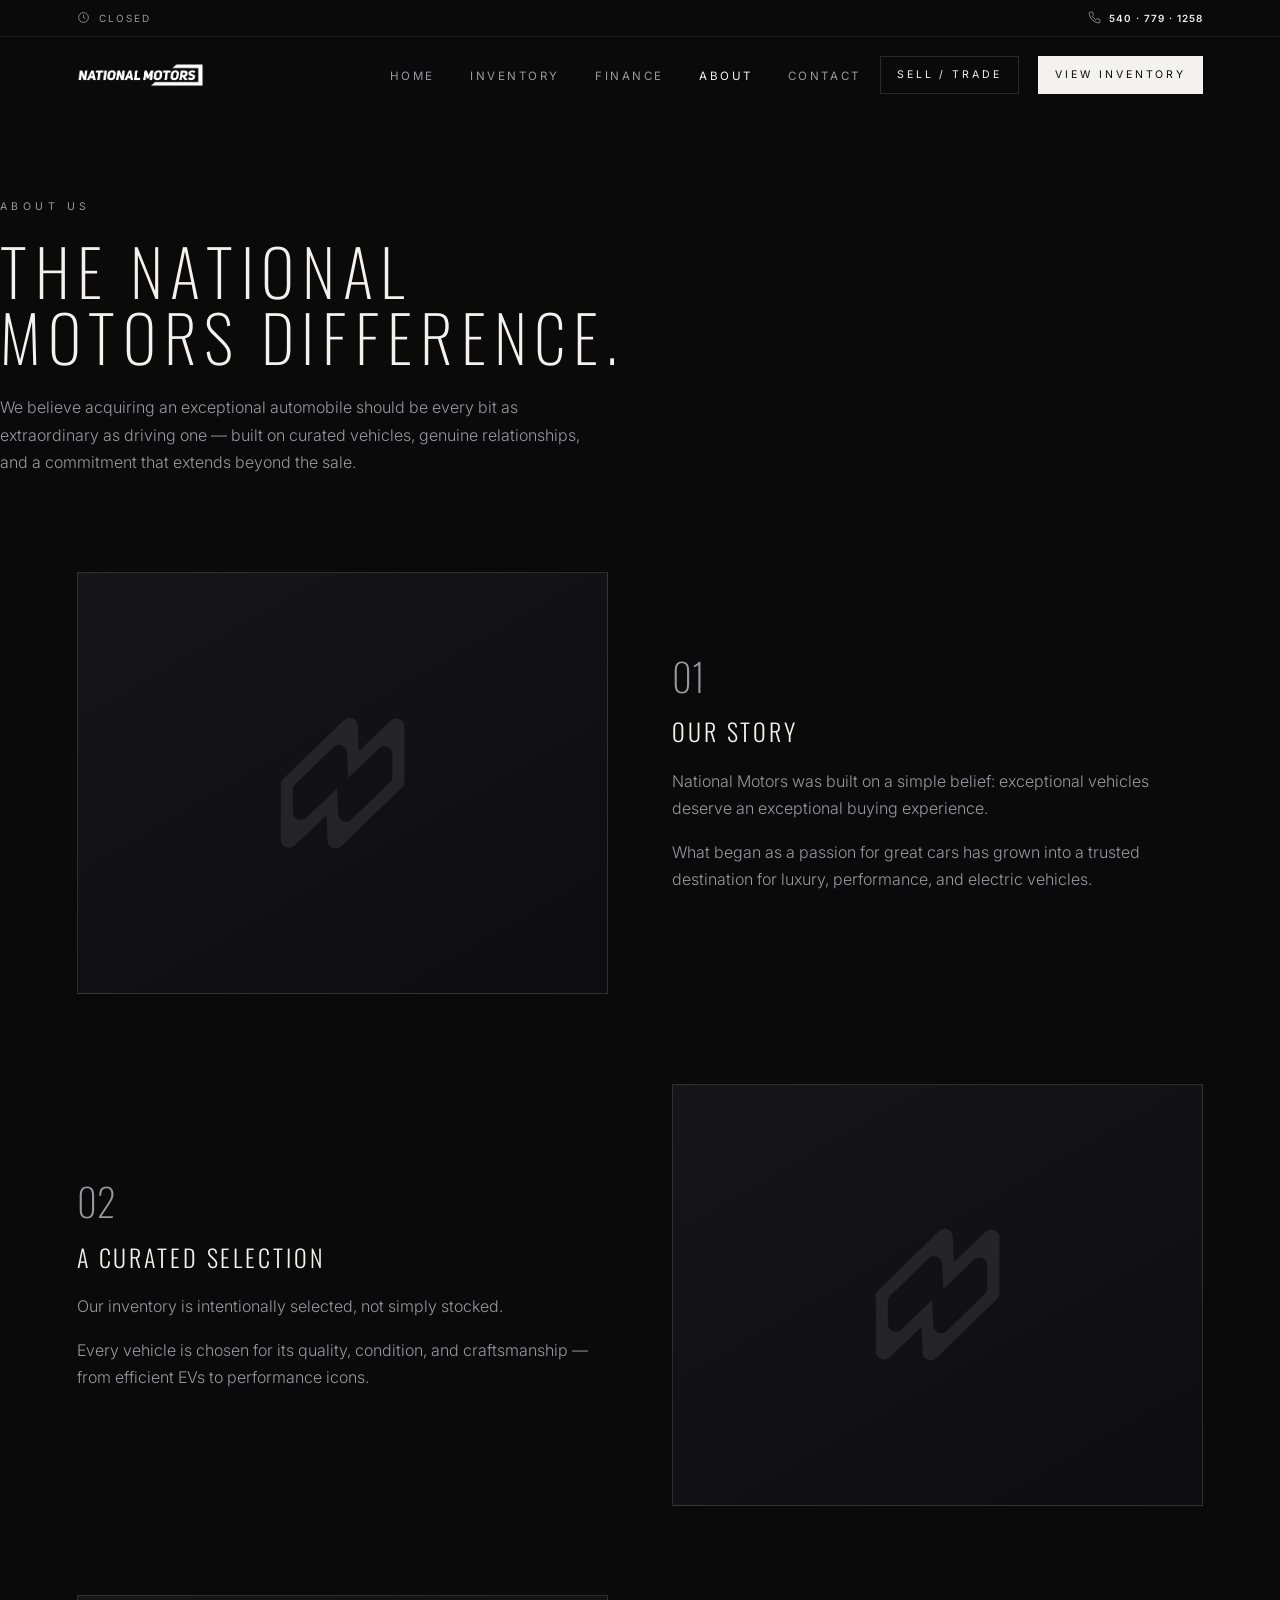
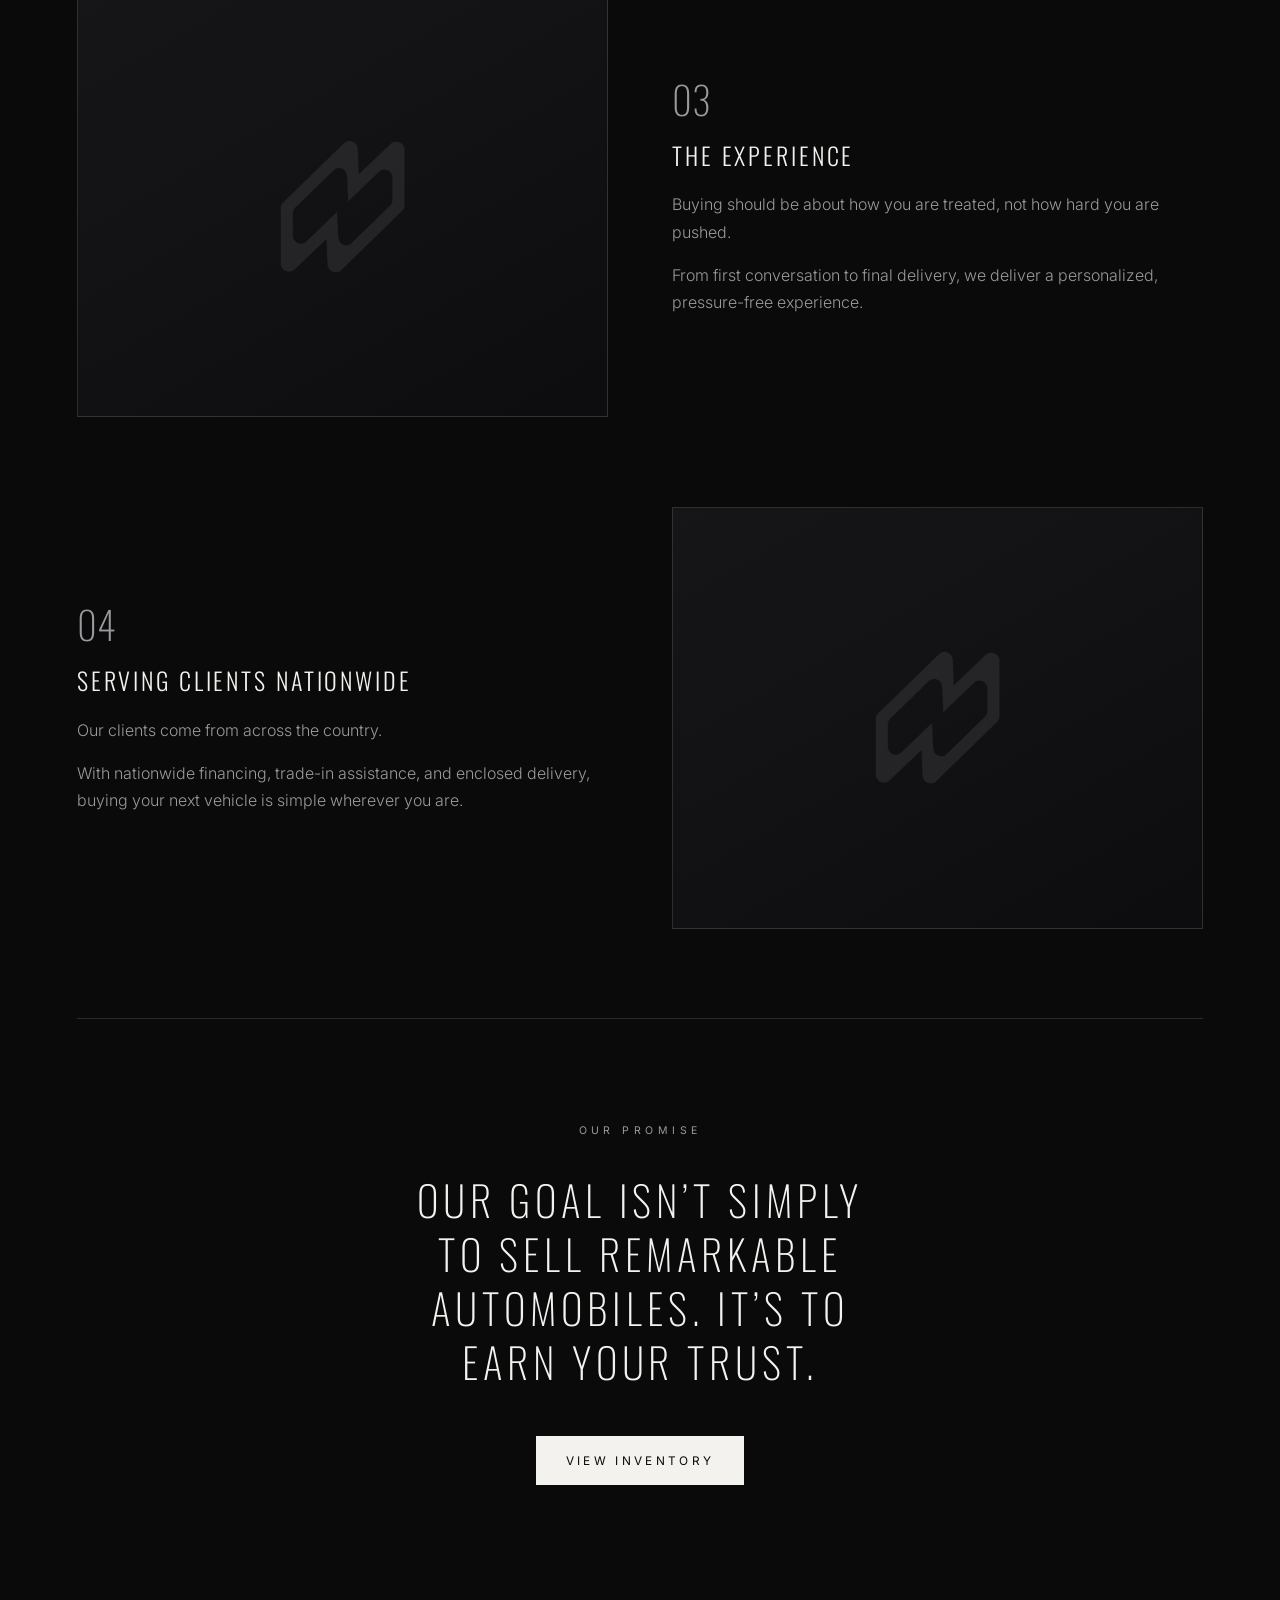
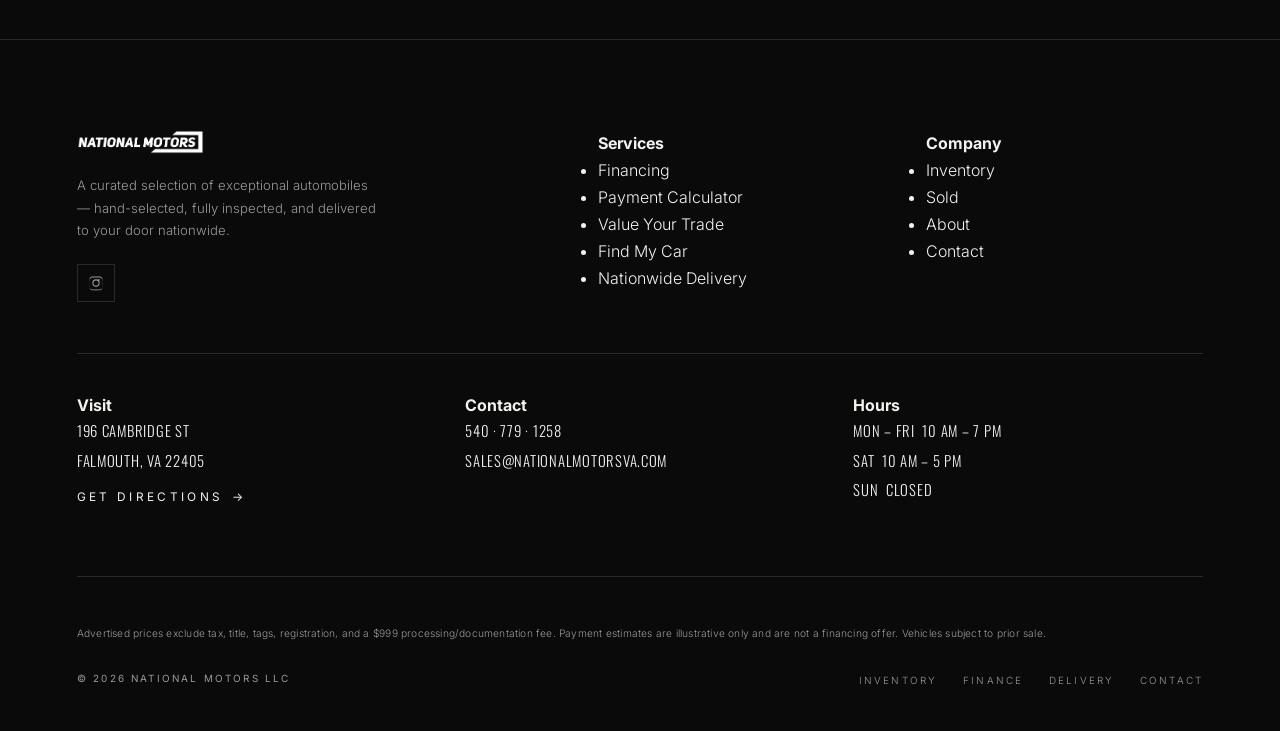
==== about.html @ 539455c7 "Initial commit Co-Authored-By: Claude Opus 5 (1M context) <noreply@anthropic.com>" ====
<!DOCTYPE html><html lang="en"><head><meta charset="UTF-8"><meta name="viewport" content="width=device-width, initial-scale=1"><title>About | National Motors</title><meta name="description" content="The National Motors difference — curated vehicles, genuine service, nationwide."><link rel="icon" href="assets/img/monogram.png"><link rel="preconnect" href="https://fonts.googleapis.com"><link rel="preconnect" href="https://fonts.gstatic.com" crossorigin><link href="https://fonts.googleapis.com/css2?family=Inter:wght@300;400;500&family=Oswald:wght@200;300;400;500&display=swap" rel="stylesheet"><link rel="stylesheet" href="assets/css/site.css"></head><body><header id="hd"><div class="util"><div class="wrap utilrow"><span class="ustatus"><svg class="x" viewBox="0 0 24 24" fill="none" stroke="currentColor" stroke-width="1.4"><circle cx="12" cy="12" r="9"/><path d="M12 7v5l3 2"/></svg><span id="today">Open</span></span><a class="uphone" href="tel:+15407791258"><svg class="x" viewBox="0 0 24 24" fill="none" stroke="currentColor" stroke-width="1.4"><path d="M22 16.9v3a2 2 0 01-2.2 2 19.8 19.8 0 01-8.6-3 19.5 19.5 0 01-6-6 19.8 19.8 0 01-3-8.6A2 2 0 014.1 2h3a2 2 0 012 1.7c.1.9.3 1.8.6 2.6a2 2 0 01-.5 2.1L8.1 9.9a16 16 0 006 6l1.5-1.1a2 2 0 012.1-.5c.8.3 1.7.5 2.6.6a2 2 0 011.7 2z"/></svg><b>540 · 779 · 1258</b></a></div></div><div class="wrap nav"><a href="index.html"><img class="logo" src="assets/img/wordmark.png" alt="National Motors"></a><div class="right"><ul><li><a class="n" href="index.html">Home</a></li><li><a class="n" href="inventory.html">Inventory</a></li><li><a class="n" href="financing.html">Finance</a></li><li><a class="n active" href="about.html">About</a></li><li><a class="n" href="contact.html">Contact</a></li></ul><a class="btn small" href="sell.html">Sell / Trade</a><a class="btn small fill" href="inventory.html">View Inventory</a><button class="navtoggle" id="mt">Menu</button></div></div></header><div class="mobile" id="mm"><button class="close" id="mc">✕</button><a href="index.html">Home</a><a href="inventory.html">Inventory</a><a href="financing.html">Finance</a><a href="about.html">About</a><a href="contact.html">Contact</a><a href="sell.html">Sell / Trade</a></div><div class="wrap page-head"><span class="eyebrow">About Us</span><h1>The National<br>Motors difference.</h1><p>We believe acquiring an exceptional automobile should be every bit as extraordinary as driving one — built on curated vehicles, genuine relationships, and a commitment that extends beyond the sale.</p></div><section style="padding-top:2rem"><div class="wrap"><div class="story rev"><div class="story-img"><img src="assets/img/monogram.png" alt=""></div><div><div class="n">01</div><h3>Our Story</h3><p>National Motors was built on a simple belief: exceptional vehicles deserve an exceptional buying experience.</p><p>What began as a passion for great cars has grown into a trusted destination for luxury, performance, and electric vehicles.</p></div></div><div class="story rev"><div class="story-img"><img src="assets/img/monogram.png" alt=""></div><div><div class="n">02</div><h3>A Curated Selection</h3><p>Our inventory is intentionally selected, not simply stocked.</p><p>Every vehicle is chosen for its quality, condition, and craftsmanship — from efficient EVs to performance icons.</p></div></div><div class="story rev"><div class="story-img"><img src="assets/img/monogram.png" alt=""></div><div><div class="n">03</div><h3>The Experience</h3><p>Buying should be about how you are treated, not how hard you are pushed.</p><p>From first conversation to final delivery, we deliver a personalized, pressure-free experience.</p></div></div><div class="story rev"><div class="story-img"><img src="assets/img/monogram.png" alt=""></div><div><div class="n">04</div><h3>Serving Clients Nationwide</h3><p>Our clients come from across the country.</p><p>With nationwide financing, trade-in assistance, and enclosed delivery, buying your next vehicle is simple wherever you are.</p></div></div><div class="promise rev"><span class="eyebrow" style="display:block;margin-bottom:2rem">Our Promise</span><p>Our goal isn’t simply to sell remarkable automobiles. It’s to earn your trust.</p><div class="center-cta" style="margin-top:3rem"><a class="btn fill" href="inventory.html">View Inventory</a></div></div></div></section><footer><div class="wrap"><div class="foot-grid"><div class="foot-brand"><img src="assets/img/wordmark.png" alt="National Motors"><p>A curated selection of exceptional automobiles — hand-selected, fully inspected, and delivered to your door nationwide.</p><div class="socials"><a href="https://instagram.com/nationalmotorsva" aria-label="Instagram"><svg viewBox="0 0 24 24"><path d="M12 2.2c3.2 0 3.6 0 4.9.07 1.17.05 1.8.25 2.23.41.56.22.96.48 1.38.9.42.42.68.82.9 1.38.16.42.36 1.06.41 2.23.06 1.27.07 1.65.07 4.86s0 3.6-.07 4.86c-.05 1.17-.25 1.8-.41 2.23-.22.56-.48.96-.9 1.38-.42.42-.82.68-1.38.9-.42.16-1.06.36-2.23.41-1.27.06-1.65.07-4.9.07s-3.6 0-4.86-.07c-1.17-.05-1.8-.25-2.23-.41a3.7 3.7 0 01-1.38-.9 3.7 3.7 0 01-.9-1.38c-.16-.42-.36-1.06-.41-2.23C2.21 15.6 2.2 15.2 2.2 12s0-3.6.07-4.86c.05-1.17.25-1.8.41-2.23.22-.56.48-.96.9-1.38.42-.42.82-.68 1.38-.9.42-.16 1.06-.36 2.23-.41C8.4 2.21 8.8 2.2 12 2.2m0 1.6c-3.15 0-3.52.01-4.76.07-1.15.05-1.77.24-2.19.41-.55.2-.94.47-1.35.88-.41.41-.68.8-.88 1.35-.17.42-.36 1.04-.41 2.19-.06 1.24-.07 1.61-.07 4.76s.01 3.52.07 4.76c.05 1.15.24 1.77.41 2.19.2.55.47.94.88 1.35.41.41.8.68 1.35.88.42.17 1.04.36 2.19.41 1.24.06 1.61.07 4.76.07s3.52-.01 4.76-.07c1.15-.05 1.77-.24 2.19-.41.55-.2.94-.47 1.35-.88.41-.41.68-.8.88-1.35.17-.42.36-1.04.41-2.19.06-1.24.07-1.61.07-4.76s-.01-3.52-.07-4.76c-.05-1.15-.24-1.77-.41-2.19a3.6 3.6 0 00-.88-1.35 3.6 3.6 0 00-1.35-.88c-.42-.17-1.04-.36-2.19-.41-1.24-.06-1.61-.07-4.76-.07m0 2.7a5.5 5.5 0 110 11 5.5 5.5 0 010-11m0 1.6a3.9 3.9 0 100 7.8 3.9 3.9 0 000-7.8m5.7-.9a1.28 1.28 0 11-2.56 0 1.28 1.28 0 012.56 0"/></svg></a></div></div><div><h4>Services</h4><ul><li><a href="financing.html">Financing</a></li><li><a href="calculator.html">Payment Calculator</a></li><li><a href="sell.html">Value Your Trade</a></li><li><a href="source.html">Find My Car</a></li><li><a href="delivery.html">Nationwide Delivery</a></li></ul></div><div><h4>Company</h4><ul><li><a href="inventory.html">Inventory</a></li><li><a href="sold.html">Sold</a></li><li><a href="about.html">About</a></li><li><a href="contact.html">Contact</a></li></ul></div></div><div class="foot-contact"><div><h4>Visit</h4><span class="v">196 Cambridge St</span><span class="v">Falmouth, VA 22405</span><a class="link" style="margin-top:.6rem" href="https://maps.google.com/maps?q=196%20Cambridge%20St%20Falmouth%20VA%2022405">Get Directions <span class="ar">→</span></a></div><div><h4>Contact</h4><a class="v" href="tel:+15407791258">540 · 779 · 1258</a><a class="v" href="mailto:sales@nationalmotorsva.com">sales@nationalmotorsva.com</a></div><div><h4>Hours</h4><span class="v">Mon – Fri&nbsp;&nbsp;10 AM – 7 PM</span><span class="v">Sat&nbsp;&nbsp;10 AM – 5 PM</span><span class="v">Sun&nbsp;&nbsp;Closed</span></div></div><div class="foot-bottom"><p class="disc">Advertised prices exclude tax, title, tags, registration, and a $999 processing/documentation fee. Payment estimates are illustrative only and are not a financing offer. Vehicles subject to prior sale.</p><div class="row2"><span class="c">© <span id="yr"></span> National Motors LLC</span><ul><li><a href="inventory.html">Inventory</a></li><li><a href="financing.html">Finance</a></li><li><a href="delivery.html">Delivery</a></li><li><a href="contact.html">Contact</a></li></ul></div></div></div></footer><script src="assets/js/data.js"></script><script src="assets/js/base.js"></script></body></html>
---- assets/css/site.css ----
:root{--bg:#0A0A0B;--ink:#F4F2EE;--muted:#9A9A9E;--line:rgba(255,255,255,.13);--ev:#16A34A;--glass:rgba(255,255,255,.035)}
*{box-sizing:border-box;margin:0;padding:0}
html{scroll-behavior:smooth}
@media (prefers-reduced-motion:reduce){*{animation:none!important;transition:none!important}}
body{background:var(--bg);color:var(--ink);font-family:"Inter",system-ui,sans-serif;font-weight:300;line-height:1.7;-webkit-font-smoothing:antialiased;overflow-x:hidden}
.wrap{max-width:1300px;margin:0 auto;padding-inline:clamp(24px,6vw,96px)}
a{color:inherit;text-decoration:none}img{display:block;max-width:100%}
.glass{background:var(--glass);backdrop-filter:blur(12px);-webkit-backdrop-filter:blur(12px);border:1px solid var(--line)}
.eyebrow{font-family:"Inter";font-weight:400;font-size:.66rem;letter-spacing:.42em;text-transform:uppercase;color:var(--muted)}
.btn{display:inline-block;font-family:"Inter";font-weight:400;font-size:.74rem;letter-spacing:.28em;text-transform:uppercase;padding:1.15em 2.4em;border:1px solid var(--line);color:var(--ink);cursor:pointer;background:transparent;transition:background .4s,color .4s,border-color .4s;text-align:center}
.btn:hover{background:var(--ink);color:var(--bg);border-color:var(--ink)}
.btn.fill{background:var(--ink);color:var(--bg);border-color:var(--ink)}
.btn.fill:hover{background:transparent;color:var(--ink)}
.btn.small{padding:.85em 1.5em;font-size:.66rem}
.link{display:inline-flex;align-items:center;gap:.7em;font-family:"Inter";font-weight:400;font-size:.74rem;letter-spacing:.28em;text-transform:uppercase;color:var(--ink);padding-bottom:.4em;position:relative;background:none;border:0;cursor:pointer}
.link::after{content:"";position:absolute;left:0;bottom:0;height:1px;width:100%;background:var(--line);transform:scaleX(0);transform-origin:left;transition:transform .45s cubic-bezier(.2,.7,.2,1)}
.link:hover::after{transform:scaleX(1)}
.link .ar{transition:transform .4s}.link:hover .ar{transform:translateX(6px)}
.h2ico{width:26px;height:26px;stroke:var(--muted);fill:none;stroke-width:1.4;vertical-align:middle;margin-right:.7rem}
/* header + util */
header{position:fixed;top:0;left:0;right:0;z-index:50;transition:background .4s,border-color .4s;border-bottom:1px solid transparent}
header.solid{background:rgba(10,10,11,.82);backdrop-filter:blur(16px);border-color:var(--line)}
.util{border-bottom:1px solid rgba(255,255,255,.06)}
.utilrow{display:flex;align-items:center;justify-content:space-between;height:36px;font-family:"Inter";font-weight:400;font-size:.62rem;letter-spacing:.2em;text-transform:uppercase;color:var(--muted)}
.ustatus,.uphone{display:inline-flex;align-items:center;gap:.55rem;color:var(--muted)}
.ustatus svg,.uphone svg{width:13px;height:13px;stroke:currentColor;fill:none;stroke-width:1.6}
.uphone b{font-weight:600;letter-spacing:.1em;color:var(--ink)}
.nav{display:flex;align-items:center;justify-content:space-between;height:76px}
.nav .logo{height:24px}
.nav ul{display:flex;gap:2.2rem;list-style:none}
.nav a.n{font-family:"Inter";font-weight:400;font-size:.72rem;letter-spacing:.22em;text-transform:uppercase;color:var(--muted);transition:color .3s}
.nav a.n:hover,.nav a.n.active{color:var(--ink)}
.nav .right{display:flex;align-items:center;gap:1.2rem}
.navtoggle{display:none;background:none;border:0;color:var(--ink);cursor:pointer;font-family:"Inter";font-size:.7rem;letter-spacing:.2em;text-transform:uppercase}
.mobile{position:fixed;inset:0;background:var(--bg);z-index:60;display:none;flex-direction:column;justify-content:center;gap:1.7rem;padding:2rem}
.mobile.open{display:flex}
.mobile a{font-family:"Oswald";font-weight:300;text-transform:uppercase;letter-spacing:.14em;font-size:1.4rem;color:var(--ink)}
.mobile .close{position:absolute;top:2rem;right:2rem;background:none;border:0;color:var(--ink);font-size:1.6rem;cursor:pointer}
@media(max-width:1080px){.nav ul{display:none}.navtoggle{display:block}.nav .right .btn{display:none}}
.rev{opacity:0;transform:translateY(28px);transition:opacity 1s cubic-bezier(.2,.7,.2,1),transform 1s cubic-bezier(.2,.7,.2,1)}
.rev.in{opacity:1;transform:none}
section{padding-block:clamp(6rem,12vw,10rem);position:relative}
.sec-top{display:flex;align-items:flex-end;justify-content:space-between;gap:2rem;flex-wrap:wrap;margin-bottom:4rem}
.sec-top h2{font-family:"Oswald";font-weight:200;text-transform:uppercase;letter-spacing:.16em;font-size:clamp(1.8rem,4vw,3rem)}
.sec-top .eyebrow{display:block;margin-bottom:1.1rem}
.sec-intro{max-width:54ch;color:var(--muted);margin:-2.4rem 0 3.6rem}
/* hero */
.hero{position:relative;min-height:100vh;display:flex;align-items:center;overflow:hidden}
.hero-media{position:absolute;inset:0;z-index:0;background:radial-gradient(120% 90% at 70% 30%,#17171b 0%,#0b0b0d 55%,#080809 100%)}
.hero-media::after{content:"CINEMATIC VEHICLE PHOTOGRAPHY";position:absolute;inset:0;display:grid;place-items:center;font-family:"Inter";font-weight:400;font-size:.62rem;letter-spacing:.4em;color:rgba(255,255,255,.14)}
.hero-mark{position:absolute;right:-4%;bottom:-12%;height:78%;opacity:.045;z-index:0;filter:grayscale(1)}
.hero .wrap{position:relative;z-index:1;width:100%}
.hero .eyebrow{display:block;margin-bottom:2.4rem;opacity:0;animation:rise 1.1s .1s ease forwards}
.hero h1{font-family:"Oswald";font-weight:200;text-transform:uppercase;letter-spacing:.1em;font-size:clamp(2.6rem,7vw,6rem);line-height:1.02;opacity:0;animation:rise 1.1s .22s ease forwards}
.hero h1 b{font-weight:400}
.hero .sub{max-width:44ch;color:var(--muted);font-size:1.02rem;margin:2.2rem 0 3rem;opacity:0;animation:rise 1.1s .34s ease forwards}
.hero .cta{display:flex;gap:1.2rem;flex-wrap:wrap;align-items:center;opacity:0;animation:rise 1.1s .46s ease forwards}
@keyframes rise{from{opacity:0;transform:translateY(22px)}to{opacity:1;transform:none}}
.marquee{border-block:1px solid var(--line);overflow:hidden;padding:1.9rem 0;background:#080809}
.marquee-track{display:flex;align-items:center;gap:clamp(2.6rem,5vw,5rem);width:max-content;animation:scroll 55s linear infinite}
.marquee:hover .marquee-track{animation-play-state:paused}
.marquee svg{height:26px;width:auto;fill:var(--muted);opacity:.62;transition:opacity .35s;flex:none}
.marquee svg:hover{opacity:1;fill:var(--ink)}
@keyframes scroll{to{transform:translateX(-50%)}}
.page-head{padding:clamp(170px,22vh,250px) 0 clamp(2rem,5vw,4rem)}
.page-head .eyebrow{display:block;margin-bottom:1.4rem}
.page-head h1{font-family:"Oswald";font-weight:200;text-transform:uppercase;letter-spacing:.12em;font-size:clamp(2.2rem,5.5vw,4rem);line-height:1.02}
.page-head p{max-width:60ch;color:var(--muted);margin-top:1.6rem}
.crumb{font-family:"Inter";font-weight:400;font-size:.62rem;letter-spacing:.24em;text-transform:uppercase;color:var(--muted);margin-bottom:1.4rem}.crumb a:hover{color:var(--ink)}
/* cards */
.grid3{display:grid;grid-template-columns:repeat(3,1fr);gap:clamp(1.4rem,3vw,3rem)}
@media(max-width:900px){.grid3{grid-template-columns:1fr}}
.vhc{display:block;cursor:pointer}
.vhc .frame{position:relative;aspect-ratio:4/3;overflow:hidden;background:linear-gradient(150deg,#161619,#0d0d10);border:1px solid var(--line)}
.vhc .frame img.real{width:100%;height:100%;object-fit:cover;transition:transform 1.1s cubic-bezier(.2,.7,.2,1)}
.vhc:hover .frame img.real{transform:scale(1.05)}
.vhc .frame img.ph{position:absolute;top:50%;left:50%;transform:translate(-50%,-50%);height:34%;opacity:.08;filter:grayscale(1)}
.vhc .ev{position:absolute;top:1rem;left:1rem;z-index:2;font-family:"Inter";font-weight:500;font-size:.6rem;letter-spacing:.22em;text-transform:uppercase;color:#fff;background:var(--ev);padding:.42rem .72rem;border-radius:2px}
.vhc .meta{border:1px solid var(--line);border-top:0;padding:1.5rem 1.4rem}
.cyear{font-family:"Oswald";font-weight:300;font-size:1.7rem;letter-spacing:.04em;line-height:1}
.cname{font-family:"Oswald";font-weight:300;text-transform:uppercase;letter-spacing:.08em;font-size:1rem;color:var(--muted);margin-top:.35rem}
.cprice{font-family:"Inter";font-weight:400;font-size:1.1rem;margin-top:.9rem}
.callout{font-family:"Inter";font-weight:400;font-size:.62rem;letter-spacing:.14em;text-transform:uppercase;color:var(--ink);margin-top:.7rem;opacity:.75}
.cspecs{display:grid;grid-template-columns:1fr 1fr;gap:.9rem 1.2rem;margin-top:1.2rem;padding-top:1.2rem;border-top:1px solid var(--line)}
.cspecs dt{font-family:"Inter";font-size:.52rem;letter-spacing:.2em;text-transform:uppercase;color:var(--muted);margin-bottom:.28rem}
.cspecs dd{font-family:"Oswald";font-weight:300;font-size:.85rem;letter-spacing:.03em;text-transform:uppercase}
.vhc.sold .frame{filter:grayscale(1) brightness(.72)}
.vhc.sold .frame::after{content:"SOLD";position:absolute;top:1rem;left:1rem;font-family:"Inter";font-weight:400;font-size:.56rem;letter-spacing:.34em;color:var(--ink);border:1px solid var(--ink);padding:.4rem .8rem}
.vhc.sold .cprice{color:var(--muted)}
.center-cta{display:flex;justify-content:center;gap:1.2rem;flex-wrap:wrap;margin-top:4.5rem}
/* process / why / props */
.steps{display:grid;grid-template-columns:repeat(4,1fr);gap:clamp(1.6rem,3vw,3.2rem)}
@media(max-width:900px){.steps{grid-template-columns:1fr 1fr}}@media(max-width:560px){.steps{grid-template-columns:1fr}}
.step{border-top:1px solid var(--line);padding-top:1.7rem}
.step .n{font-family:"Oswald";font-weight:200;font-size:2.6rem;color:var(--muted);line-height:1}
.step h3{font-family:"Oswald";font-weight:300;text-transform:uppercase;letter-spacing:.14em;font-size:1.02rem;margin:1.1rem 0 .7rem}
.step p{color:var(--muted);font-size:.9rem;line-height:1.65}
.why{display:grid;grid-template-columns:repeat(3,1fr);gap:1px;background:var(--line);border:1px solid var(--line)}
@media(max-width:900px){.why{grid-template-columns:1fr 1fr}}@media(max-width:560px){.why{grid-template-columns:1fr}}
.why .cell{background:var(--bg);padding:clamp(1.8rem,3vw,2.6rem)}
.why .ico{width:30px;height:30px;color:var(--ink);margin-bottom:1.4rem;opacity:.85}
.why h3{font-family:"Oswald";font-weight:300;text-transform:uppercase;letter-spacing:.12em;font-size:1.05rem;margin-bottom:.7rem}
.why p{color:var(--muted);font-size:.9rem}
.dband{border:1px solid var(--line);padding:clamp(2.4rem,5vw,4rem);text-align:center}
.railmap{display:flex;align-items:center;justify-content:space-between;gap:.5rem;margin:2.4rem auto 0;max-width:900px;position:relative}
.railmap::before{content:"";position:absolute;left:5%;right:5%;top:6px;height:1px;background:var(--line)}
.railmap .dot{position:relative;text-align:center;flex:1}
.railmap .dot i{display:block;width:9px;height:9px;border-radius:50%;background:var(--muted);margin:0 auto 1rem;position:relative;z-index:1}
.railmap .dot.hq i{background:var(--ink);box-shadow:0 0 0 4px rgba(244,242,238,.12)}
.railmap .dot span{font-family:"Inter";font-size:.56rem;letter-spacing:.18em;text-transform:uppercase;color:var(--muted)}
.railmap .dot.hq span{color:var(--ink)}
.transport{display:grid;grid-template-columns:repeat(2,1fr);gap:clamp(1.4rem,3vw,2.4rem)}@media(max-width:820px){.transport{grid-template-columns:1fr}}
.tcard{border:1px solid var(--line);padding:clamp(1.8rem,3vw,2.6rem);position:relative}
.tcard.rec{border-color:rgba(244,242,238,.4)}
.tcard .tag{position:absolute;top:-1px;right:-1px;font-family:"Inter";font-size:.56rem;letter-spacing:.22em;text-transform:uppercase;color:var(--bg);background:var(--ink);padding:.35rem .7rem}
.tcard h3{font-family:"Oswald";font-weight:300;text-transform:uppercase;letter-spacing:.12em;font-size:1.3rem;margin-bottom:.8rem}
.tcard>p{color:var(--muted);font-size:.9rem;margin-bottom:1.4rem}
.tcard ul{list-style:none;display:flex;flex-direction:column;gap:.7rem}
.tcard li{font-family:"Inter";font-size:.8rem;color:var(--ink);padding-left:1.3rem;position:relative}.tcard li::before{content:"—";position:absolute;left:0;color:var(--muted)}
.protect{display:grid;grid-template-columns:repeat(4,1fr);gap:clamp(1.4rem,3vw,2.4rem)}@media(max-width:900px){.protect{grid-template-columns:1fr 1fr}}@media(max-width:560px){.protect{grid-template-columns:1fr}}
.protect .p h3{font-family:"Oswald";font-weight:300;text-transform:uppercase;letter-spacing:.1em;font-size:1rem;margin-bottom:.6rem;padding-top:1.4rem;border-top:1px solid var(--line)}
.protect .p p{color:var(--muted);font-size:.86rem}
.faq-item{border-top:1px solid var(--line)}.faq-item:last-child{border-bottom:1px solid var(--line)}
.faq-q{width:100%;text-align:left;background:none;border:0;color:var(--ink);cursor:pointer;display:flex;justify-content:space-between;gap:1rem;padding:1.5rem 0;font-family:"Oswald";font-weight:300;text-transform:uppercase;letter-spacing:.08em;font-size:1.02rem}
.faq-q .pm{color:var(--muted);transition:transform .3s;flex:none}.faq-q[aria-expanded=true] .pm{transform:rotate(45deg)}
.faq-a{max-height:0;overflow:hidden;transition:max-height .3s ease}.faq-a p{color:var(--muted);font-size:.92rem;padding-bottom:1.5rem;max-width:80ch}
/* story */
.story{display:grid;grid-template-columns:1fr 1fr;gap:clamp(2rem,5vw,5rem);align-items:center;margin-bottom:clamp(3rem,7vw,7rem)}
.story:nth-child(even) .story-img{order:2}@media(max-width:820px){.story{grid-template-columns:1fr}.story:nth-child(even) .story-img{order:0}}
.story-img{aspect-ratio:4/3;border:1px solid var(--line);background:linear-gradient(150deg,#161619,#0d0d10);display:grid;place-items:center}.story-img img{height:34%;opacity:.08;filter:grayscale(1)}
.story .n{font-family:"Oswald";font-weight:200;font-size:2.4rem;color:var(--muted);line-height:1;margin-bottom:1rem}
.story h3{font-family:"Oswald";font-weight:300;text-transform:uppercase;letter-spacing:.12em;font-size:1.5rem;margin-bottom:1rem}.story p{color:var(--muted);margin-bottom:1rem}
.promise{text-align:center;border-top:1px solid var(--line);padding-top:clamp(4rem,8vw,7rem)}
.promise p{font-family:"Oswald";font-weight:200;text-transform:uppercase;letter-spacing:.12em;font-size:clamp(1.5rem,3.6vw,2.6rem);line-height:1.3;max-width:22ch;margin:0 auto}
/* inventory dropdowns (glass) */
.filterbar{display:grid;grid-template-columns:1.4fr repeat(5,1fr);gap:1.2rem;margin-bottom:2.4rem}
@media(max-width:1040px){.filterbar{grid-template-columns:1fr 1fr 1fr}}@media(max-width:560px){.filterbar{grid-template-columns:1fr 1fr}}
.fld{display:flex;flex-direction:column}
.fld label{font-family:"Inter";font-weight:400;font-size:.56rem;letter-spacing:.28em;text-transform:uppercase;color:var(--muted);margin-bottom:.6rem}
.fld input,.fld select{background:var(--glass);backdrop-filter:blur(8px);-webkit-backdrop-filter:blur(8px);border:1px solid var(--line);border-radius:4px;color:var(--ink);font-family:"Inter";font-weight:300;font-size:.9rem;padding:.85em 1em;cursor:pointer;appearance:none;transition:border-color .3s}
.fld input{cursor:text}.fld input:focus,.fld select:focus{outline:none;border-color:rgba(244,242,238,.4)}
.fld select option{background:#111}
.invhead{display:flex;justify-content:space-between;align-items:end;gap:1rem;flex-wrap:wrap;margin-bottom:1.8rem}
.count{font-family:"Inter";font-size:.64rem;letter-spacing:.2em;text-transform:uppercase;color:var(--muted)}
.invgrid{display:grid;grid-template-columns:repeat(3,1fr);gap:clamp(1.4rem,3vw,2.4rem)}
@media(max-width:1100px){.invgrid{grid-template-columns:repeat(2,1fr)}}@media(max-width:640px){.invgrid{grid-template-columns:1fr}}
.empty{grid-column:1/-1;padding:4rem 0;text-align:center;color:var(--muted);font-family:"Oswald";letter-spacing:.1em;text-transform:uppercase}
.pager{display:flex;justify-content:center;gap:.6rem;margin-top:4rem}
.pager button{background:transparent;border:1px solid var(--line);color:var(--muted);width:42px;height:42px;font-family:"Inter";font-size:.72rem;cursor:pointer;transition:.25s}
.pager button[aria-current=true]{background:var(--ink);color:var(--bg);border-color:var(--ink)}.pager button:hover{color:var(--ink)}
/* VDP */
.vdp{display:grid;grid-template-columns:1.35fr 1fr;gap:clamp(2rem,4vw,4.5rem);align-items:start}@media(max-width:960px){.vdp{grid-template-columns:1fr}}
.gallery .main{position:relative;aspect-ratio:16/10;border:1px solid var(--line);background:linear-gradient(150deg,#161619,#0d0d10);overflow:hidden;display:grid;place-items:center}
.gallery .main img.real{width:100%;height:100%;object-fit:cover}.gallery .main img.ph{height:38%;opacity:.09;filter:grayscale(1)}
.gallery .thumbs{display:flex;gap:.6rem;margin-top:.7rem}
.gallery .thumbs button{flex:1;aspect-ratio:16/10;border:1px solid var(--line);background:linear-gradient(150deg,#161619,#0d0d10);cursor:pointer;display:grid;place-items:center;overflow:hidden}
.gallery .thumbs button[aria-current=true]{border-color:var(--ink)}.gallery .thumbs img.ph{height:44%;opacity:.14;filter:grayscale(1)}
.quickspec{display:flex;flex-wrap:wrap;gap:1.4rem 2.4rem;margin-top:1.6rem;padding-top:1.6rem;border-top:1px solid var(--line)}
.quickspec div{min-width:80px}.quickspec dt{font-family:"Inter";font-size:.54rem;letter-spacing:.22em;text-transform:uppercase;color:var(--muted);margin-bottom:.3rem}.quickspec dd{font-family:"Oswald";font-weight:300;letter-spacing:.04em;text-transform:uppercase;font-size:.92rem}
.vinfo .yr{font-family:"Inter";font-weight:400;font-size:.66rem;letter-spacing:.26em;text-transform:uppercase;color:var(--muted)}
.vinfo h1{font-family:"Oswald";font-weight:200;text-transform:uppercase;letter-spacing:.08em;font-size:clamp(1.7rem,3.4vw,2.5rem);line-height:1.05;margin:.6rem 0}
.vinfo .price{font-family:"Oswald";font-weight:300;font-size:1.9rem}
.docfee{font-family:"Inter";font-size:.66rem;letter-spacing:.06em;color:var(--muted);margin:.5rem 0 1.6rem;position:relative;cursor:help;display:inline-block}
.docfee .tip{display:none;position:absolute;left:0;top:130%;width:280px;background:#111;border:1px solid var(--line);padding:1rem;font-size:.66rem;line-height:1.6;letter-spacing:0;text-transform:none;z-index:5}.docfee:hover .tip{display:block}
.spec-grid{display:grid;grid-template-columns:1fr 1fr;gap:1px;background:var(--line);border:1px solid var(--line);margin:1.8rem 0}
.spec-grid div{background:var(--bg);padding:1rem 1.1rem}
.spec-grid dt{font-family:"Inter";font-size:.56rem;letter-spacing:.24em;text-transform:uppercase;color:var(--muted);margin-bottom:.35rem}.spec-grid dd{font-family:"Oswald";font-weight:300;letter-spacing:.05em;text-transform:uppercase;font-size:.95rem}
.vcta{display:flex;gap:1rem;flex-wrap:wrap;margin-bottom:1rem}
.vnote{font-family:"Inter";font-size:.68rem;letter-spacing:.06em;color:var(--muted);margin-bottom:1.8rem}.vnote a{color:var(--ink)}
.section-label{font-family:"Inter";font-weight:400;font-size:.62rem;letter-spacing:.3em;text-transform:uppercase;color:var(--muted);margin:3rem 0 1.4rem;padding-top:2rem;border-top:1px solid var(--line)}
.overview p{color:var(--muted);max-width:80ch}
.features{columns:3;column-gap:2.5rem}@media(max-width:900px){.features{columns:2}}@media(max-width:560px){.features{columns:1}}
.features span{display:block;font-family:"Inter";font-size:.82rem;color:var(--ink);padding:.5rem 0;border-bottom:1px solid rgba(255,255,255,.06);break-inside:avoid}
.badges{display:flex;gap:1rem;flex-wrap:wrap;margin-top:2rem}
.badges a{display:inline-flex;align-items:center;gap:.6rem;border:1px solid var(--line);padding:.9rem 1.3rem;font-family:"Inter";font-size:.66rem;letter-spacing:.18em;text-transform:uppercase;color:var(--muted)}.badges a:hover{color:var(--ink);border-color:var(--ink)}
/* calc module */
.calcmod{padding:clamp(1.8rem,3vw,2.6rem)}
.calc-grid{display:grid;grid-template-columns:1fr 1fr;gap:clamp(1.6rem,3vw,3rem)}@media(max-width:760px){.calc-grid{grid-template-columns:1fr}}
.calc-controls .f{margin-bottom:1.4rem}
.calc-controls .l{display:flex;justify-content:space-between;font-size:.6rem;letter-spacing:.24em;text-transform:uppercase;color:var(--muted);margin-bottom:.5rem}.calc-controls .l b{color:var(--ink);font-weight:400}
.calc-controls input[type=range]{width:100%;accent-color:var(--ink)}
.terms{display:flex;gap:.5rem;margin-top:.3rem;flex-wrap:wrap}
.terms button{flex:1;min-width:52px;background:transparent;border:1px solid var(--line);color:var(--muted);padding:.5rem;font-family:"Inter";font-size:.68rem;cursor:pointer}
.terms button[aria-pressed=true]{background:var(--ink);color:var(--bg);border-color:var(--ink)}
.calc-results .est{font-family:"Oswald";font-weight:200;font-size:2.6rem;line-height:1}.calc-results .est small{font-size:.8rem;color:var(--muted);font-family:"Inter";margin-left:.3rem}
.calc-results{border-left:1px solid var(--line);padding-left:clamp(1.6rem,3vw,3rem)}@media(max-width:760px){.calc-results{border-left:0;padding-left:0;border-top:1px solid var(--line);padding-top:2rem}}
.rgrid{display:grid;grid-template-columns:1fr 1fr;gap:1px;background:var(--line);border:1px solid var(--line);margin-top:1.6rem}
.rgrid div{background:var(--bg);padding:1rem 1.1rem}.rgrid dt{font-size:.54rem;letter-spacing:.2em;text-transform:uppercase;color:var(--muted);margin-bottom:.3rem;font-family:"Inter"}.rgrid dd{font-family:"Oswald";font-weight:300;font-size:1rem;letter-spacing:.04em}
.disc{font-size:.68rem;color:var(--muted);margin-top:1.2rem;line-height:1.5}
/* finance tabs + lenders */
.fintabs{display:flex;gap:.6rem;flex-wrap:wrap;margin-bottom:2.6rem}
.fintab{background:transparent;border:1px solid var(--line);color:var(--muted);padding:.9em 1.6em;font-family:"Inter";font-size:.68rem;letter-spacing:.2em;text-transform:uppercase;cursor:pointer;transition:.25s}
.fintab[aria-pressed=true]{background:var(--ink);color:var(--bg);border-color:var(--ink)}
.lenders{display:grid;grid-template-columns:repeat(4,1fr);gap:1px;background:var(--line);border:1px solid var(--line)}
@media(max-width:820px){.lenders{grid-template-columns:repeat(2,1fr)}}
.lenders span{background:var(--bg);padding:1.4rem;text-align:center;font-family:"Oswald";font-weight:300;text-transform:uppercase;letter-spacing:.08em;font-size:.82rem;color:var(--muted)}
/* forms */
.form{max-width:820px}.form.glass{padding:clamp(1.8rem,3vw,2.6rem)}
.frow{display:grid;grid-template-columns:1fr 1fr;gap:0 2rem}@media(max-width:640px){.frow{grid-template-columns:1fr}}
.field{display:flex;flex-direction:column;margin-bottom:1.6rem}.field.full{grid-column:1/-1}
.field label{font-family:"Inter";font-weight:400;font-size:.58rem;letter-spacing:.3em;text-transform:uppercase;color:var(--muted);margin-bottom:.6rem}
.field input,.field select,.field textarea{background:transparent;border:1px solid var(--line);border-radius:4px;color:var(--ink);font-family:"Inter";font-weight:300;font-size:.98rem;padding:.85em 1em;transition:border-color .3s}
.field input:focus,.field select:focus,.field textarea:focus{outline:none;border-color:rgba(244,242,238,.4)}
.field select{appearance:none;cursor:pointer}.field select option{background:#111}.field textarea{resize:vertical;min-height:120px}
.consent{display:flex;gap:.8rem;align-items:flex-start;font-size:.8rem;color:var(--muted);margin-bottom:1.8rem;max-width:640px}.consent input{margin-top:.35rem;accent-color:var(--ink)}
.form-ok{display:none;border:1px solid var(--line);padding:1.4rem;font-family:"Oswald";font-weight:300;text-transform:uppercase;letter-spacing:.1em;margin-top:1.4rem}
.split{display:grid;grid-template-columns:1fr 1fr;gap:clamp(2rem,5vw,5rem);align-items:start}@media(max-width:900px){.split{grid-template-columns:1fr}}
.cinfo .row{padding:1.4rem 0;border-bottom:1px solid var(--line)}.cinfo .row:first-child{border-top:1px solid var(--line)}
.cinfo dt{font-family:"Inter";font-weight:400;font-size:.6rem;letter-spacing:.3em;text-transform:uppercase;color:var(--muted);margin-bottom:.5rem}.cinfo dd{font-family:"Oswald";font-weight:300;text-transform:uppercase;letter-spacing:.06em;font-size:1.05rem;line-height:1.5}.cinfo dd a{color:var(--ink)}
.map{aspect-ratio:4/3;border:1px solid var(--line);overflow:hidden;margin-top:2rem}.map iframe{width:100%;height:100%;border:0;filter:grayscale(1) invert(.92) contrast(.9)}
.statement{border-top:1px solid var(--line);border-bottom:1px solid var(--line);text-align:center}.statement .wrap{max-width:1000px}
.statement p{font-family:"Oswald";font-weight:200;text-transform:uppercase;letter-spacing:.12em;font-size:clamp(1.5rem,3.6vw,2.7rem);line-height:1.3}.statement .eyebrow{display:block;margin-bottom:2.2rem}
.ig-grid{display:grid;grid-template-columns:repeat(6,1fr);gap:.6rem}@media(max-width:900px){.ig-grid{grid-template-columns:repeat(3,1fr)}}
.ig-grid a{position:relative;aspect-ratio:1;overflow:hidden;background:linear-gradient(150deg,#161619,#0d0d10);border:1px solid var(--line);display:grid;place-items:center}.ig-grid a img{height:32%;opacity:.08;filter:grayscale(1);transition:opacity .4s}.ig-grid a:hover img{opacity:.18}
/* where to next */
.next-grid{display:grid;grid-template-columns:repeat(4,1fr);gap:clamp(1.2rem,2.5vw,1.8rem)}
@media(max-width:900px){.next-grid{grid-template-columns:1fr 1fr}}@media(max-width:560px){.next-grid{grid-template-columns:1fr}}
.nextcard{padding:clamp(1.6rem,3vw,2.2rem);display:flex;flex-direction:column;gap:.8rem;transition:border-color .35s,transform .35s}
.nextcard:hover{border-color:rgba(244,242,238,.4);transform:translateY(-4px)}
.nextcard h3{font-family:"Oswald";font-weight:300;text-transform:uppercase;letter-spacing:.1em;font-size:1.15rem}
.nextcard p{color:var(--muted);font-size:.85rem;flex:1}
.nextcard .link{font-size:.66rem}
/* footer */
footer{border-top:1px solid var(--line);padding-block:clamp(4rem,7vw,6rem) 2.4rem}
.foot-grid3{display:grid;grid-template-columns:1.8fr 1fr 1fr;gap:clamp(2rem,4vw,4rem)}
@media(max-width:760px){.foot-grid3{grid-template-columns:1fr 1fr}}@media(max-width:480px){.foot-grid3{grid-template-columns:1fr}}
.foot-brand img{height:24px;margin-bottom:1.3rem}.foot-brand p{color:var(--muted);font-size:.82rem;max-width:38ch;margin-bottom:1.4rem;line-height:1.7}
.socials{display:flex;gap:.7rem}.socials a{width:38px;height:38px;border:1px solid var(--line);display:grid;place-items:center;color:var(--muted);transition:.25s}.socials a:hover{color:var(--ink);border-color:var(--ink)}.socials svg{width:16px;height:16px;fill:currentColor}
.foot h4{font-family:"Inter";font-weight:400;font-size:.6rem;letter-spacing:.3em;text-transform:uppercase;color:var(--muted);margin-bottom:1.2rem}
.foot ul{list-style:none}.foot li{margin-bottom:.7rem}.foot li a{font-family:"Inter";font-weight:300;font-size:.86rem;color:#c8c8cc}.foot li a:hover{color:var(--ink)}
.foot-bottom{margin-top:clamp(3rem,5vw,4.5rem);padding-top:1.8rem;border-top:1px solid var(--line)}
.foot-bottom .disc{font-family:"Inter";font-weight:300;font-size:.64rem;letter-spacing:.02em;color:var(--muted);line-height:1.7;margin-bottom:1.4rem}
.foot-bottom .row2{display:flex;align-items:center;justify-content:space-between;gap:1.5rem;flex-wrap:wrap}
.foot-bottom .c{font-family:"Inter";font-weight:400;font-size:.62rem;letter-spacing:.22em;text-transform:uppercase;color:var(--muted)}
.foot-bottom ul{display:flex;gap:1.6rem;list-style:none;flex-wrap:wrap}.foot-bottom a{font-family:"Inter";font-size:.62rem;letter-spacing:.22em;text-transform:uppercase;color:var(--muted)}.foot-bottom a:hover{color:var(--ink)}
/* --- card top revert --- */
.vhc .meta .top{display:flex;justify-content:space-between;align-items:baseline;gap:1rem}
.vhc .meta .cyear{display:block;font-family:"Inter";font-weight:400;font-size:.64rem;letter-spacing:.24em;text-transform:uppercase;color:var(--muted);margin-bottom:.4rem}
.vhc .meta .cname{font-family:"Oswald";font-weight:300;text-transform:uppercase;letter-spacing:.1em;font-size:1.05rem;line-height:1.1}
.vhc .meta .cprice{font-family:"Inter";font-weight:400;font-size:.98rem;white-space:nowrap}
/* --- finance modules centered --- */
.finwrap{max-width:900px;margin:0 auto}
.finwrap .fintabs{justify-content:center}
.finwrap .form{margin-inline:auto}
/* --- VDP gallery controls --- */
.gallery .main .counter{position:absolute;top:1rem;right:1rem;z-index:3;background:rgba(0,0,0,.5);backdrop-filter:blur(6px);border:1px solid var(--line);padding:.4rem .7rem;font-family:"Inter";font-size:.6rem;letter-spacing:.18em;color:var(--ink)}
.gallery .main .gnav{position:absolute;top:50%;transform:translateY(-50%);z-index:3;width:44px;height:44px;border:1px solid var(--line);background:rgba(0,0,0,.4);backdrop-filter:blur(6px);color:var(--ink);cursor:pointer;display:grid;place-items:center;font-size:1.4rem;transition:.25s}
.gallery .main .gnav:hover{background:var(--ink);color:var(--bg)}
.gallery .main .gprev{left:1rem}.gallery .main .gnext{right:1rem}
.viewall{width:100%;margin-top:.7rem;background:transparent;border:1px solid var(--line);color:var(--muted);padding:1rem;font-family:"Inter";font-weight:400;font-size:.66rem;letter-spacing:.24em;text-transform:uppercase;cursor:pointer;transition:.25s}
.viewall:hover{color:var(--ink);border-color:var(--ink)}
/* --- VDP right panel --- */
.vpanel{padding:clamp(1.8rem,3vw,2.4rem);position:sticky;top:118px}
@media(max-width:960px){.vpanel{position:static}}
.vp-year{font-family:"Inter";font-weight:400;font-size:.64rem;letter-spacing:.26em;text-transform:uppercase;color:var(--muted)}
.vp-title{font-family:"Oswald";font-weight:300;text-transform:uppercase;letter-spacing:.06em;font-size:clamp(1.5rem,2.6vw,2rem);line-height:1.08;margin:.55rem 0 .3rem}
.vp-sub{font-family:"Oswald";font-weight:200;text-transform:uppercase;letter-spacing:.1em;font-size:1rem;color:var(--muted);margin-bottom:1.3rem}
.vp-price{font-family:"Oswald";font-weight:300;font-size:2.2rem;line-height:1}
.vp-ids{font-family:"Inter";font-size:.62rem;letter-spacing:.1em;color:var(--muted);margin-top:1rem;display:flex;gap:1.6rem;flex-wrap:wrap}
.vp-div{border:0;border-top:1px solid var(--line);margin:1.6rem 0}
.vp-specs{display:grid;grid-template-columns:1fr 1fr 1fr;gap:1.5rem 1rem}
.vp-specs dt{font-family:"Inter";font-size:.54rem;letter-spacing:.2em;text-transform:uppercase;color:var(--muted);margin-bottom:.4rem}
.vp-specs dd{font-family:"Oswald";font-weight:400;font-size:.95rem;letter-spacing:.03em;text-transform:uppercase}
.vp-cta{display:flex;flex-direction:column;gap:.8rem}
.btn.block{width:100%;display:block}
.vp-note{text-align:center;font-family:"Inter";font-size:.68rem;color:var(--muted);margin-top:1rem}
.vp-spec-line{display:flex;align-items:center;justify-content:center;gap:.6rem;font-family:"Inter";font-size:.72rem;letter-spacing:.08em;color:var(--muted)}
.vp-spec-line b{color:var(--ink);font-weight:600}
.vp-spec-line svg{width:14px;height:14px;stroke:currentColor;fill:none;stroke-width:1.6}
/* --- footer restore 4 col --- */
.foot-grid{display:grid;grid-template-columns:1.6fr 1fr 1fr 1fr;gap:clamp(2rem,4vw,4rem)}
@media(max-width:900px){.foot-grid{grid-template-columns:1fr 1fr}}@media(max-width:560px){.foot-grid{grid-template-columns:1fr}}
/* equal cards + one-line title */
.invgrid,.grid3{align-items:stretch}
.vhc{display:flex;flex-direction:column;height:100%}
.vhc .frame{flex:none}
.vhc .meta{flex:1;display:flex;flex-direction:column}
.vhc .meta .top{display:flex;justify-content:space-between;align-items:baseline;gap:1rem}
.vhc .meta .cname{font-family:"Oswald";font-weight:300;text-transform:uppercase;letter-spacing:.07em;font-size:1.02rem;white-space:nowrap;overflow:hidden;text-overflow:ellipsis;flex:1;min-width:0}
.vhc .meta .cprice{font-family:"Inter";font-weight:400;font-size:.98rem;white-space:nowrap}
.cspecs{margin-top:auto}
/* footer 3-col + contact row */
.foot-grid{grid-template-columns:1.7fr 1fr 1fr}
.foot-contact{display:grid;grid-template-columns:repeat(3,1fr);gap:clamp(1.5rem,3vw,3rem);margin-top:clamp(2.5rem,4vw,3.5rem);padding-top:clamp(2rem,3vw,2.6rem);border-top:1px solid var(--line)}
@media(max-width:640px){.foot-contact{grid-template-columns:1fr 1fr}}@media(max-width:420px){.foot-contact{grid-template-columns:1fr}}
.foot-contact .v{display:block;font-family:"Oswald";font-weight:300;text-transform:uppercase;letter-spacing:.05em;font-size:.92rem;color:var(--ink);line-height:1.6;margin-bottom:.35rem}
.foot-contact a.v:hover{color:var(--muted)}
.lenderwall{display:grid;grid-template-columns:repeat(4,1fr);gap:1rem}
@media(max-width:820px){.lenderwall{grid-template-columns:repeat(2,1fr)}}
.lender-tile{border:1px solid var(--line);background:var(--glass);backdrop-filter:blur(8px);aspect-ratio:16/7;display:grid;place-items:center;padding:1rem;text-align:center;transition:border-color .3s,background .3s}
.lender-tile:hover{border-color:rgba(244,242,238,.4)}
.lender-tile .lg{font-family:"Oswald";font-weight:300;text-transform:uppercase;letter-spacing:.06em;font-size:.95rem;color:var(--ink);line-height:1.15}
.lender-tile.more{border-style:dashed;background:transparent}.lender-tile.more .lg{color:var(--muted)}
.gbadges{display:grid;grid-template-columns:1fr 1fr;gap:.6rem;margin-top:.6rem}.gbadges a{justify-content:center;padding:1rem;margin:0}
@media(max-width:480px){.gbadges{grid-template-columns:1fr}}
.estcta{text-align:center;margin-top:2.4rem;padding-top:2.4rem;border-top:1px solid var(--line)}
.estcta .eyebrow{display:block;margin-bottom:1rem}
.estcta p{color:var(--muted);max-width:52ch;margin:0 auto 1.6rem}
.estcta-btns{display:flex;gap:1.2rem;justify-content:center;flex-wrap:wrap}
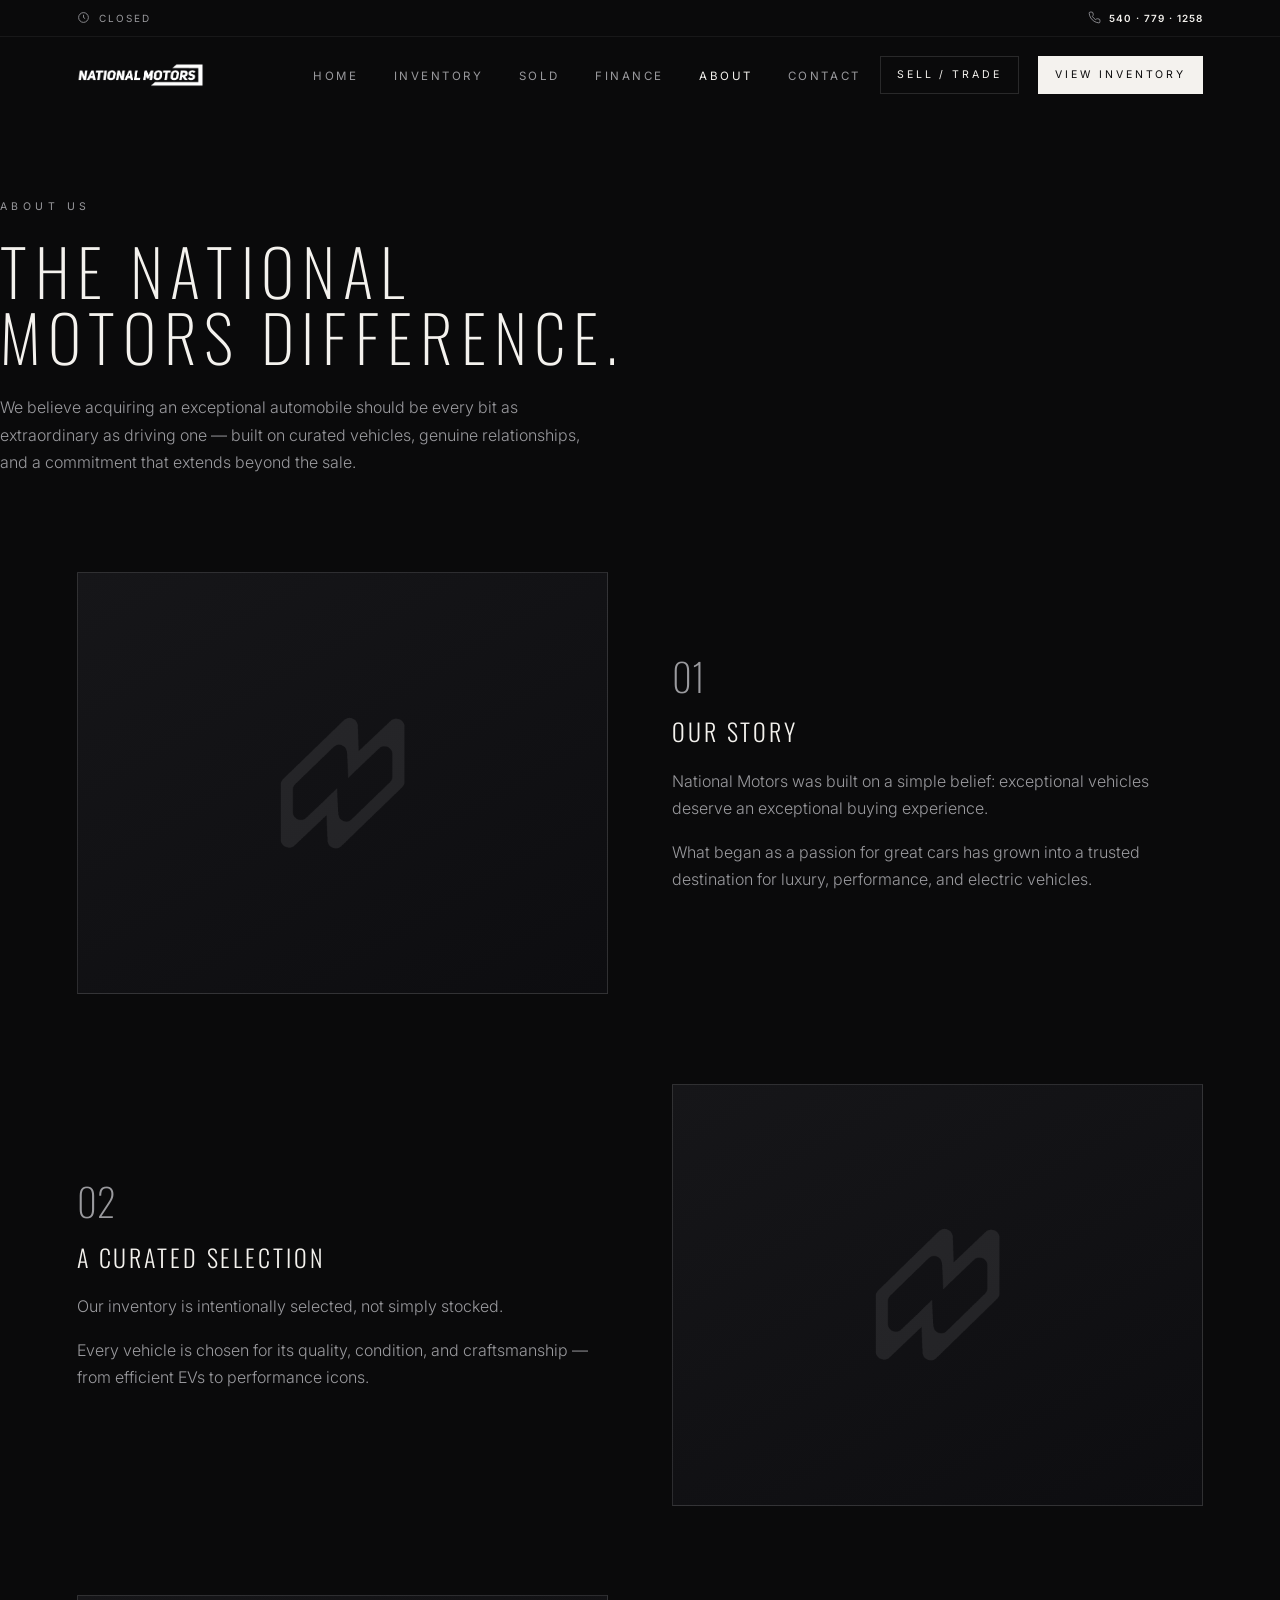
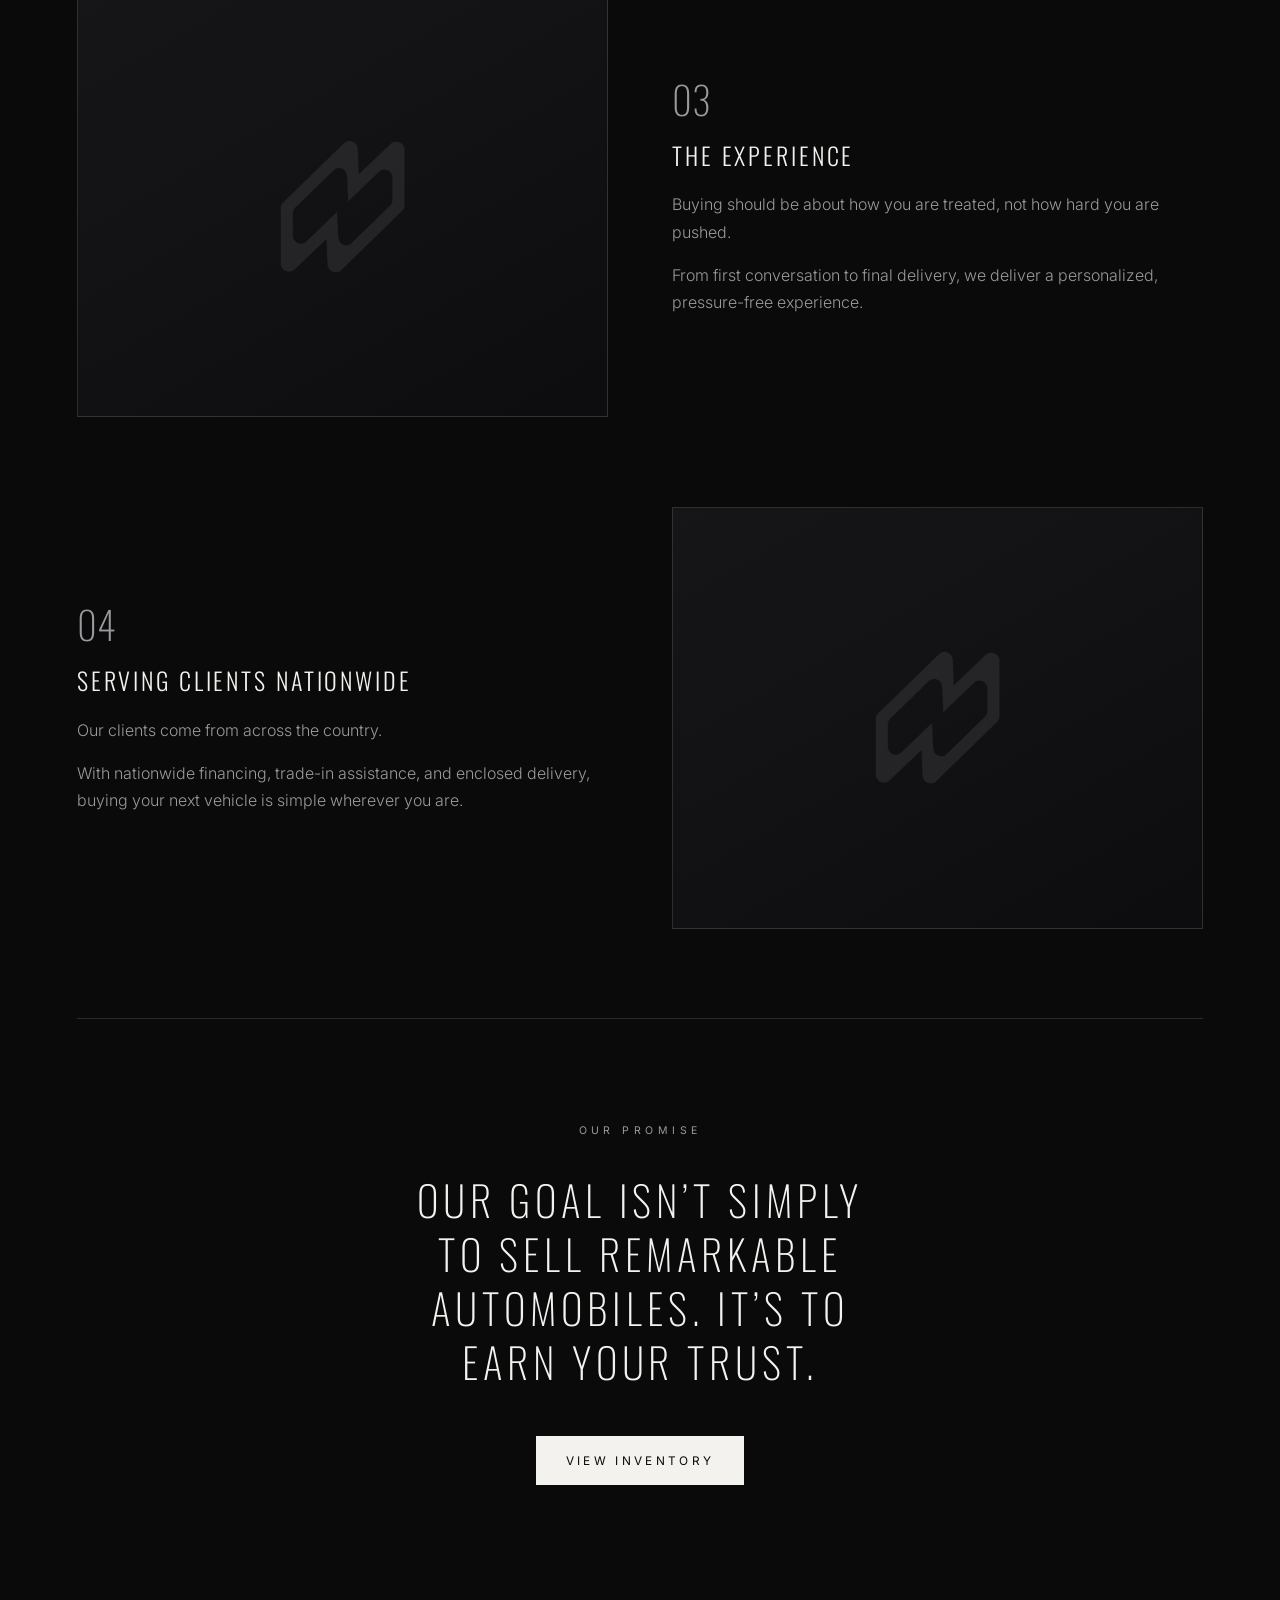
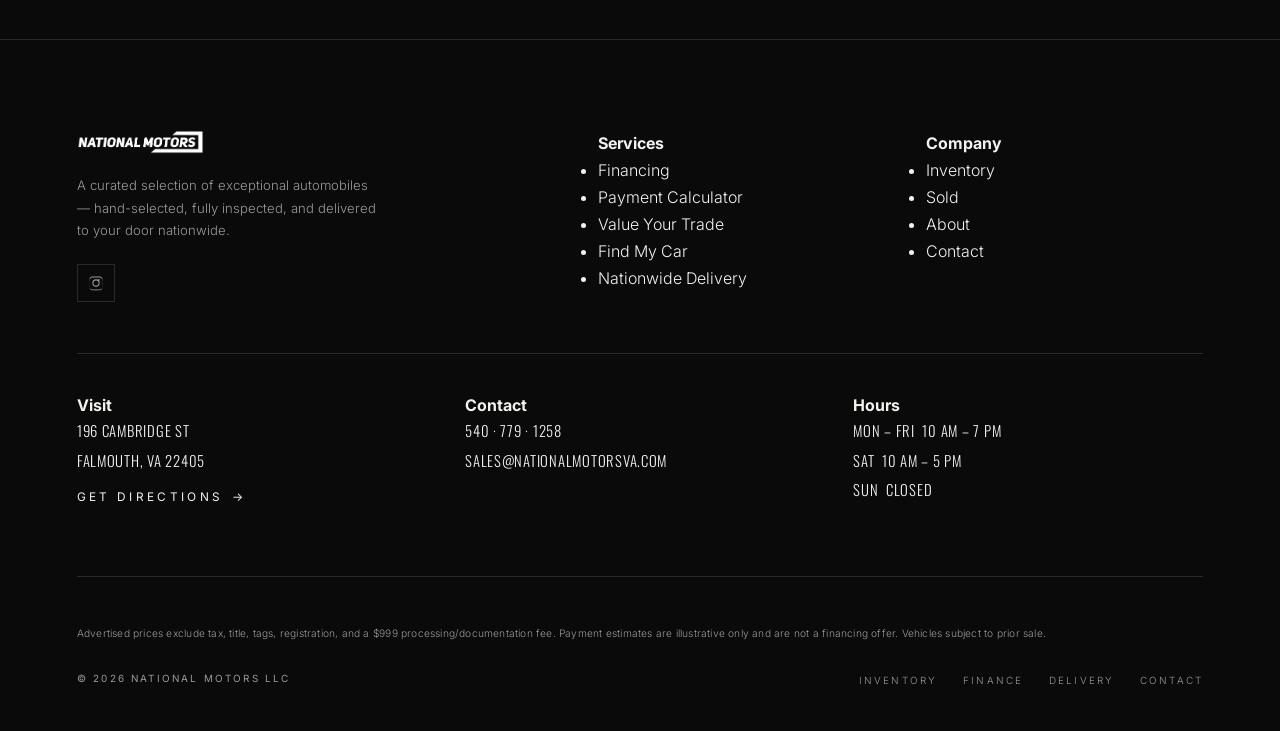
==== commit 25d0ab51: "Add favicon, restore Sold in nav Co-Authored-By: Claude Opus 5 (1M context) <noreply@anthropic.com>" ====
--- a/about.html
+++ b/about.html
@@ -1 +1 @@
-<!DOCTYPE html><html lang="en"><head><meta charset="UTF-8"><meta name="viewport" content="width=device-width, initial-scale=1"><title>About | National Motors</title><meta name="description" content="The National Motors difference — curated vehicles, genuine service, nationwide."><link rel="icon" href="assets/img/monogram.png"><link rel="preconnect" href="https://fonts.googleapis.com"><link rel="preconnect" href="https://fonts.gstatic.com" crossorigin><link href="https://fonts.googleapis.com/css2?family=Inter:wght@300;400;500&family=Oswald:wght@200;300;400;500&display=swap" rel="stylesheet"><link rel="stylesheet" href="assets/css/site.css"></head><body><header id="hd"><div class="util"><div class="wrap utilrow"><span class="ustatus"><svg class="x" viewBox="0 0 24 24" fill="none" stroke="currentColor" stroke-width="1.4"><circle cx="12" cy="12" r="9"/><path d="M12 7v5l3 2"/></svg><span id="today">Open</span></span><a class="uphone" href="tel:+15407791258"><svg class="x" viewBox="0 0 24 24" fill="none" stroke="currentColor" stroke-width="1.4"><path d="M22 16.9v3a2 2 0 01-2.2 2 19.8 19.8 0 01-8.6-3 19.5 19.5 0 01-6-6 19.8 19.8 0 01-3-8.6A2 2 0 014.1 2h3a2 2 0 012 1.7c.1.9.3 1.8.6 2.6a2 2 0 01-.5 2.1L8.1 9.9a16 16 0 006 6l1.5-1.1a2 2 0 012.1-.5c.8.3 1.7.5 2.6.6a2 2 0 011.7 2z"/></svg><b>540 · 779 · 1258</b></a></div></div><div class="wrap nav"><a href="index.html"><img class="logo" src="assets/img/wordmark.png" alt="National Motors"></a><div class="right"><ul><li><a class="n" href="index.html">Home</a></li><li><a class="n" href="inventory.html">Inventory</a></li><li><a class="n" href="financing.html">Finance</a></li><li><a class="n active" href="about.html">About</a></li><li><a class="n" href="contact.html">Contact</a></li></ul><a class="btn small" href="sell.html">Sell / Trade</a><a class="btn small fill" href="inventory.html">View Inventory</a><button class="navtoggle" id="mt">Menu</button></div></div></header><div class="mobile" id="mm"><button class="close" id="mc">✕</button><a href="index.html">Home</a><a href="inventory.html">Inventory</a><a href="financing.html">Finance</a><a href="about.html">About</a><a href="contact.html">Contact</a><a href="sell.html">Sell / Trade</a></div><div class="wrap page-head"><span class="eyebrow">About Us</span><h1>The National<br>Motors difference.</h1><p>We believe acquiring an exceptional automobile should be every bit as extraordinary as driving one — built on curated vehicles, genuine relationships, and a commitment that extends beyond the sale.</p></div><section style="padding-top:2rem"><div class="wrap"><div class="story rev"><div class="story-img"><img src="assets/img/monogram.png" alt=""></div><div><div class="n">01</div><h3>Our Story</h3><p>National Motors was built on a simple belief: exceptional vehicles deserve an exceptional buying experience.</p><p>What began as a passion for great cars has grown into a trusted destination for luxury, performance, and electric vehicles.</p></div></div><div class="story rev"><div class="story-img"><img src="assets/img/monogram.png" alt=""></div><div><div class="n">02</div><h3>A Curated Selection</h3><p>Our inventory is intentionally selected, not simply stocked.</p><p>Every vehicle is chosen for its quality, condition, and craftsmanship — from efficient EVs to performance icons.</p></div></div><div class="story rev"><div class="story-img"><img src="assets/img/monogram.png" alt=""></div><div><div class="n">03</div><h3>The Experience</h3><p>Buying should be about how you are treated, not how hard you are pushed.</p><p>From first conversation to final delivery, we deliver a personalized, pressure-free experience.</p></div></div><div class="story rev"><div class="story-img"><img src="assets/img/monogram.png" alt=""></div><div><div class="n">04</div><h3>Serving Clients Nationwide</h3><p>Our clients come from across the country.</p><p>With nationwide financing, trade-in assistance, and enclosed delivery, buying your next vehicle is simple wherever you are.</p></div></div><div class="promise rev"><span class="eyebrow" style="display:block;margin-bottom:2rem">Our Promise</span><p>Our goal isn’t simply to sell remarkable automobiles. It’s to earn your trust.</p><div class="center-cta" style="margin-top:3rem"><a class="btn fill" href="inventory.html">View Inventory</a></div></div></div></section><footer><div class="wrap"><div class="foot-grid"><div class="foot-brand"><img src="assets/img/wordmark.png" alt="National Motors"><p>A curated selection of exceptional automobiles — hand-selected, fully inspected, and delivered to your door nationwide.</p><div class="socials"><a href="https://instagram.com/nationalmotorsva" aria-label="Instagram"><svg viewBox="0 0 24 24"><path d="M12 2.2c3.2 0 3.6 0 4.9.07 1.17.05 1.8.25 2.23.41.56.22.96.48 1.38.9.42.42.68.82.9 1.38.16.42.36 1.06.41 2.23.06 1.27.07 1.65.07 4.86s0 3.6-.07 4.86c-.05 1.17-.25 1.8-.41 2.23-.22.56-.48.96-.9 1.38-.42.42-.82.68-1.38.9-.42.16-1.06.36-2.23.41-1.27.06-1.65.07-4.9.07s-3.6 0-4.86-.07c-1.17-.05-1.8-.25-2.23-.41a3.7 3.7 0 01-1.38-.9 3.7 3.7 0 01-.9-1.38c-.16-.42-.36-1.06-.41-2.23C2.21 15.6 2.2 15.2 2.2 12s0-3.6.07-4.86c.05-1.17.25-1.8.41-2.23.22-.56.48-.96.9-1.38.42-.42.82-.68 1.38-.9.42-.16 1.06-.36 2.23-.41C8.4 2.21 8.8 2.2 12 2.2m0 1.6c-3.15 0-3.52.01-4.76.07-1.15.05-1.77.24-2.19.41-.55.2-.94.47-1.35.88-.41.41-.68.8-.88 1.35-.17.42-.36 1.04-.41 2.19-.06 1.24-.07 1.61-.07 4.76s.01 3.52.07 4.76c.05 1.15.24 1.77.41 2.19.2.55.47.94.88 1.35.41.41.8.68 1.35.88.42.17 1.04.36 2.19.41 1.24.06 1.61.07 4.76.07s3.52-.01 4.76-.07c1.15-.05 1.77-.24 2.19-.41.55-.2.94-.47 1.35-.88.41-.41.68-.8.88-1.35.17-.42.36-1.04.41-2.19.06-1.24.07-1.61.07-4.76s-.01-3.52-.07-4.76c-.05-1.15-.24-1.77-.41-2.19a3.6 3.6 0 00-.88-1.35 3.6 3.6 0 00-1.35-.88c-.42-.17-1.04-.36-2.19-.41-1.24-.06-1.61-.07-4.76-.07m0 2.7a5.5 5.5 0 110 11 5.5 5.5 0 010-11m0 1.6a3.9 3.9 0 100 7.8 3.9 3.9 0 000-7.8m5.7-.9a1.28 1.28 0 11-2.56 0 1.28 1.28 0 012.56 0"/></svg></a></div></div><div><h4>Services</h4><ul><li><a href="financing.html">Financing</a></li><li><a href="calculator.html">Payment Calculator</a></li><li><a href="sell.html">Value Your Trade</a></li><li><a href="source.html">Find My Car</a></li><li><a href="delivery.html">Nationwide Delivery</a></li></ul></div><div><h4>Company</h4><ul><li><a href="inventory.html">Inventory</a></li><li><a href="sold.html">Sold</a></li><li><a href="about.html">About</a></li><li><a href="contact.html">Contact</a></li></ul></div></div><div class="foot-contact"><div><h4>Visit</h4><span class="v">196 Cambridge St</span><span class="v">Falmouth, VA 22405</span><a class="link" style="margin-top:.6rem" href="https://maps.google.com/maps?q=196%20Cambridge%20St%20Falmouth%20VA%2022405">Get Directions <span class="ar">→</span></a></div><div><h4>Contact</h4><a class="v" href="tel:+15407791258">540 · 779 · 1258</a><a class="v" href="mailto:sales@nationalmotorsva.com">sales@nationalmotorsva.com</a></div><div><h4>Hours</h4><span class="v">Mon – Fri&nbsp;&nbsp;10 AM – 7 PM</span><span class="v">Sat&nbsp;&nbsp;10 AM – 5 PM</span><span class="v">Sun&nbsp;&nbsp;Closed</span></div></div><div class="foot-bottom"><p class="disc">Advertised prices exclude tax, title, tags, registration, and a $999 processing/documentation fee. Payment estimates are illustrative only and are not a financing offer. Vehicles subject to prior sale.</p><div class="row2"><span class="c">© <span id="yr"></span> National Motors LLC</span><ul><li><a href="inventory.html">Inventory</a></li><li><a href="financing.html">Finance</a></li><li><a href="delivery.html">Delivery</a></li><li><a href="contact.html">Contact</a></li></ul></div></div></div></footer><script src="assets/js/data.js"></script><script src="assets/js/base.js"></script></body></html>+<!DOCTYPE html><html lang="en"><head><meta charset="UTF-8"><meta name="viewport" content="width=device-width, initial-scale=1"><title>About | National Motors</title><meta name="description" content="The National Motors difference — curated vehicles, genuine service, nationwide."><link rel="icon" href="assets/img/favicon.png"><link rel="preconnect" href="https://fonts.googleapis.com"><link rel="preconnect" href="https://fonts.gstatic.com" crossorigin><link href="https://fonts.googleapis.com/css2?family=Inter:wght@300;400;500&family=Oswald:wght@200;300;400;500&display=swap" rel="stylesheet"><link rel="stylesheet" href="assets/css/site.css"></head><body><header id="hd"><div class="util"><div class="wrap utilrow"><span class="ustatus"><svg class="x" viewBox="0 0 24 24" fill="none" stroke="currentColor" stroke-width="1.4"><circle cx="12" cy="12" r="9"/><path d="M12 7v5l3 2"/></svg><span id="today">Open</span></span><a class="uphone" href="tel:+15407791258"><svg class="x" viewBox="0 0 24 24" fill="none" stroke="currentColor" stroke-width="1.4"><path d="M22 16.9v3a2 2 0 01-2.2 2 19.8 19.8 0 01-8.6-3 19.5 19.5 0 01-6-6 19.8 19.8 0 01-3-8.6A2 2 0 014.1 2h3a2 2 0 012 1.7c.1.9.3 1.8.6 2.6a2 2 0 01-.5 2.1L8.1 9.9a16 16 0 006 6l1.5-1.1a2 2 0 012.1-.5c.8.3 1.7.5 2.6.6a2 2 0 011.7 2z"/></svg><b>540 · 779 · 1258</b></a></div></div><div class="wrap nav"><a href="index.html"><img class="logo" src="assets/img/wordmark.png" alt="National Motors"></a><div class="right"><ul><li><a class="n" href="index.html">Home</a></li><li><a class="n" href="inventory.html">Inventory</a></li><li><a class="n" href="sold.html">Sold</a></li><li><a class="n" href="financing.html">Finance</a></li><li><a class="n active" href="about.html">About</a></li><li><a class="n" href="contact.html">Contact</a></li></ul><a class="btn small" href="sell.html">Sell / Trade</a><a class="btn small fill" href="inventory.html">View Inventory</a><button class="navtoggle" id="mt">Menu</button></div></div></header><div class="mobile" id="mm"><button class="close" id="mc">✕</button><a href="index.html">Home</a><a href="inventory.html">Inventory</a><a href="sold.html">Sold</a><a href="financing.html">Finance</a><a href="about.html">About</a><a href="contact.html">Contact</a><a href="sell.html">Sell / Trade</a></div><div class="wrap page-head"><span class="eyebrow">About Us</span><h1>The National<br>Motors difference.</h1><p>We believe acquiring an exceptional automobile should be every bit as extraordinary as driving one — built on curated vehicles, genuine relationships, and a commitment that extends beyond the sale.</p></div><section style="padding-top:2rem"><div class="wrap"><div class="story rev"><div class="story-img"><img src="assets/img/monogram.png" alt=""></div><div><div class="n">01</div><h3>Our Story</h3><p>National Motors was built on a simple belief: exceptional vehicles deserve an exceptional buying experience.</p><p>What began as a passion for great cars has grown into a trusted destination for luxury, performance, and electric vehicles.</p></div></div><div class="story rev"><div class="story-img"><img src="assets/img/monogram.png" alt=""></div><div><div class="n">02</div><h3>A Curated Selection</h3><p>Our inventory is intentionally selected, not simply stocked.</p><p>Every vehicle is chosen for its quality, condition, and craftsmanship — from efficient EVs to performance icons.</p></div></div><div class="story rev"><div class="story-img"><img src="assets/img/monogram.png" alt=""></div><div><div class="n">03</div><h3>The Experience</h3><p>Buying should be about how you are treated, not how hard you are pushed.</p><p>From first conversation to final delivery, we deliver a personalized, pressure-free experience.</p></div></div><div class="story rev"><div class="story-img"><img src="assets/img/monogram.png" alt=""></div><div><div class="n">04</div><h3>Serving Clients Nationwide</h3><p>Our clients come from across the country.</p><p>With nationwide financing, trade-in assistance, and enclosed delivery, buying your next vehicle is simple wherever you are.</p></div></div><div class="promise rev"><span class="eyebrow" style="display:block;margin-bottom:2rem">Our Promise</span><p>Our goal isn’t simply to sell remarkable automobiles. It’s to earn your trust.</p><div class="center-cta" style="margin-top:3rem"><a class="btn fill" href="inventory.html">View Inventory</a></div></div></div></section><footer><div class="wrap"><div class="foot-grid"><div class="foot-brand"><img src="assets/img/wordmark.png" alt="National Motors"><p>A curated selection of exceptional automobiles — hand-selected, fully inspected, and delivered to your door nationwide.</p><div class="socials"><a href="https://instagram.com/nationalmotorsva" aria-label="Instagram"><svg viewBox="0 0 24 24"><path d="M12 2.2c3.2 0 3.6 0 4.9.07 1.17.05 1.8.25 2.23.41.56.22.96.48 1.38.9.42.42.68.82.9 1.38.16.42.36 1.06.41 2.23.06 1.27.07 1.65.07 4.86s0 3.6-.07 4.86c-.05 1.17-.25 1.8-.41 2.23-.22.56-.48.96-.9 1.38-.42.42-.82.68-1.38.9-.42.16-1.06.36-2.23.41-1.27.06-1.65.07-4.9.07s-3.6 0-4.86-.07c-1.17-.05-1.8-.25-2.23-.41a3.7 3.7 0 01-1.38-.9 3.7 3.7 0 01-.9-1.38c-.16-.42-.36-1.06-.41-2.23C2.21 15.6 2.2 15.2 2.2 12s0-3.6.07-4.86c.05-1.17.25-1.8.41-2.23.22-.56.48-.96.9-1.38.42-.42.82-.68 1.38-.9.42-.16 1.06-.36 2.23-.41C8.4 2.21 8.8 2.2 12 2.2m0 1.6c-3.15 0-3.52.01-4.76.07-1.15.05-1.77.24-2.19.41-.55.2-.94.47-1.35.88-.41.41-.68.8-.88 1.35-.17.42-.36 1.04-.41 2.19-.06 1.24-.07 1.61-.07 4.76s.01 3.52.07 4.76c.05 1.15.24 1.77.41 2.19.2.55.47.94.88 1.35.41.41.8.68 1.35.88.42.17 1.04.36 2.19.41 1.24.06 1.61.07 4.76.07s3.52-.01 4.76-.07c1.15-.05 1.77-.24 2.19-.41.55-.2.94-.47 1.35-.88.41-.41.68-.8.88-1.35.17-.42.36-1.04.41-2.19.06-1.24.07-1.61.07-4.76s-.01-3.52-.07-4.76c-.05-1.15-.24-1.77-.41-2.19a3.6 3.6 0 00-.88-1.35 3.6 3.6 0 00-1.35-.88c-.42-.17-1.04-.36-2.19-.41-1.24-.06-1.61-.07-4.76-.07m0 2.7a5.5 5.5 0 110 11 5.5 5.5 0 010-11m0 1.6a3.9 3.9 0 100 7.8 3.9 3.9 0 000-7.8m5.7-.9a1.28 1.28 0 11-2.56 0 1.28 1.28 0 012.56 0"/></svg></a></div></div><div><h4>Services</h4><ul><li><a href="financing.html">Financing</a></li><li><a href="calculator.html">Payment Calculator</a></li><li><a href="sell.html">Value Your Trade</a></li><li><a href="source.html">Find My Car</a></li><li><a href="delivery.html">Nationwide Delivery</a></li></ul></div><div><h4>Company</h4><ul><li><a href="inventory.html">Inventory</a></li><li><a href="sold.html">Sold</a></li><li><a href="about.html">About</a></li><li><a href="contact.html">Contact</a></li></ul></div></div><div class="foot-contact"><div><h4>Visit</h4><span class="v">196 Cambridge St</span><span class="v">Falmouth, VA 22405</span><a class="link" style="margin-top:.6rem" href="https://maps.google.com/maps?q=196%20Cambridge%20St%20Falmouth%20VA%2022405">Get Directions <span class="ar">→</span></a></div><div><h4>Contact</h4><a class="v" href="tel:+15407791258">540 · 779 · 1258</a><a class="v" href="mailto:sales@nationalmotorsva.com">sales@nationalmotorsva.com</a></div><div><h4>Hours</h4><span class="v">Mon – Fri&nbsp;&nbsp;10 AM – 7 PM</span><span class="v">Sat&nbsp;&nbsp;10 AM – 5 PM</span><span class="v">Sun&nbsp;&nbsp;Closed</span></div></div><div class="foot-bottom"><p class="disc">Advertised prices exclude tax, title, tags, registration, and a $999 processing/documentation fee. Payment estimates are illustrative only and are not a financing offer. Vehicles subject to prior sale.</p><div class="row2"><span class="c">© <span id="yr"></span> National Motors LLC</span><ul><li><a href="inventory.html">Inventory</a></li><li><a href="financing.html">Finance</a></li><li><a href="delivery.html">Delivery</a></li><li><a href="contact.html">Contact</a></li></ul></div></div></div></footer><script src="assets/js/data.js"></script><script src="assets/js/base.js"></script></body></html>
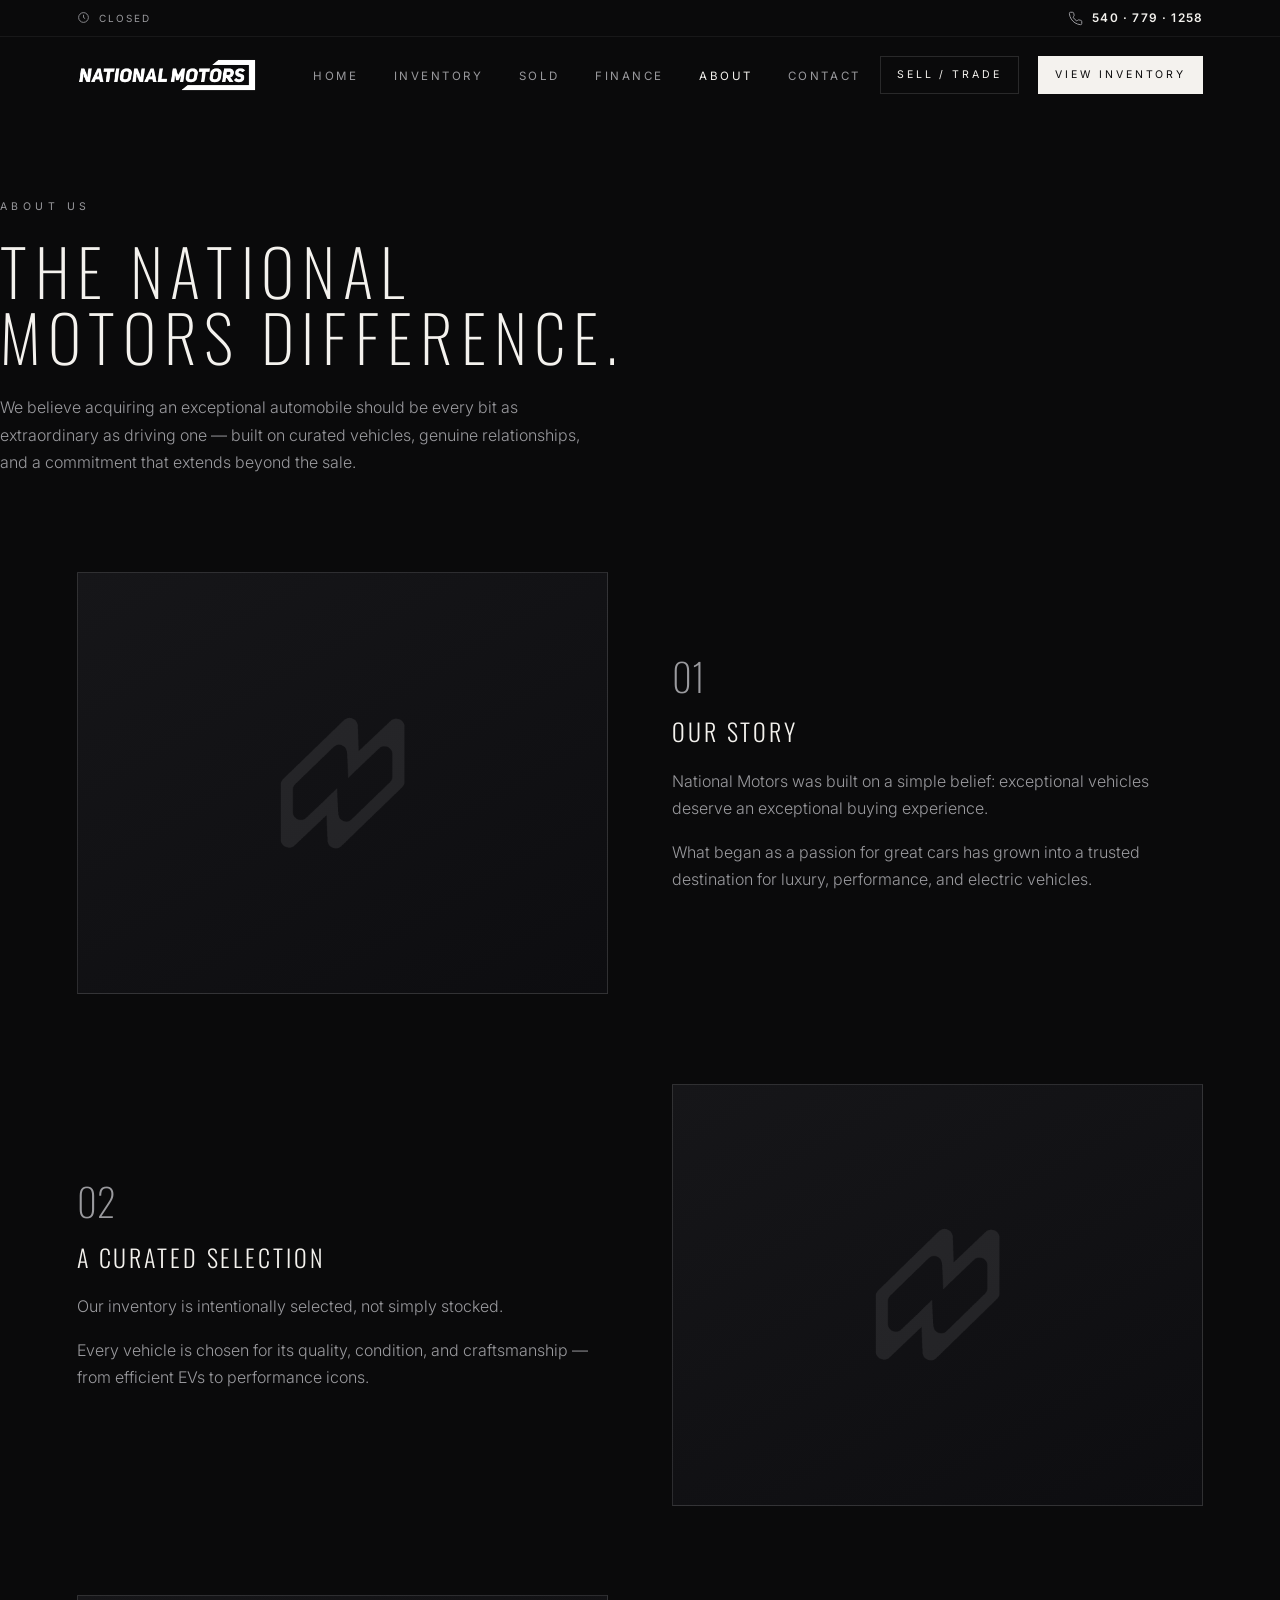
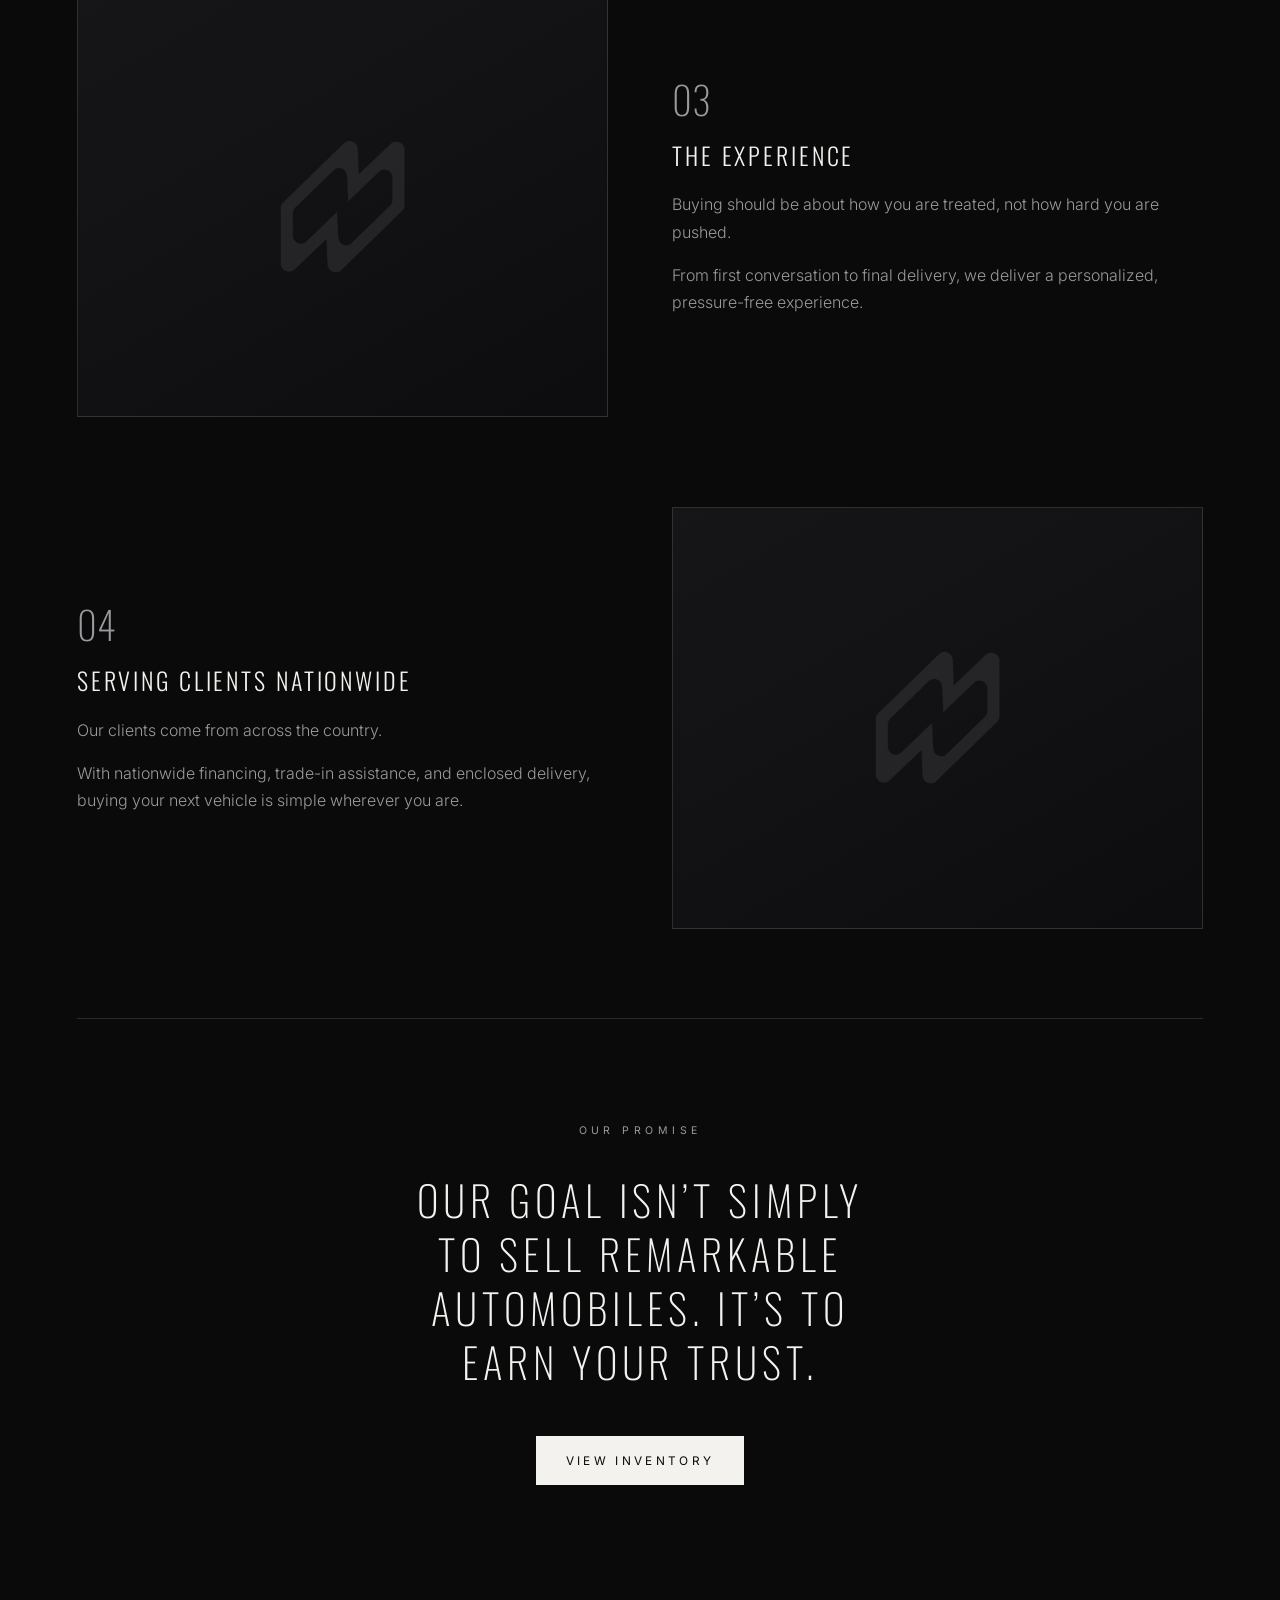
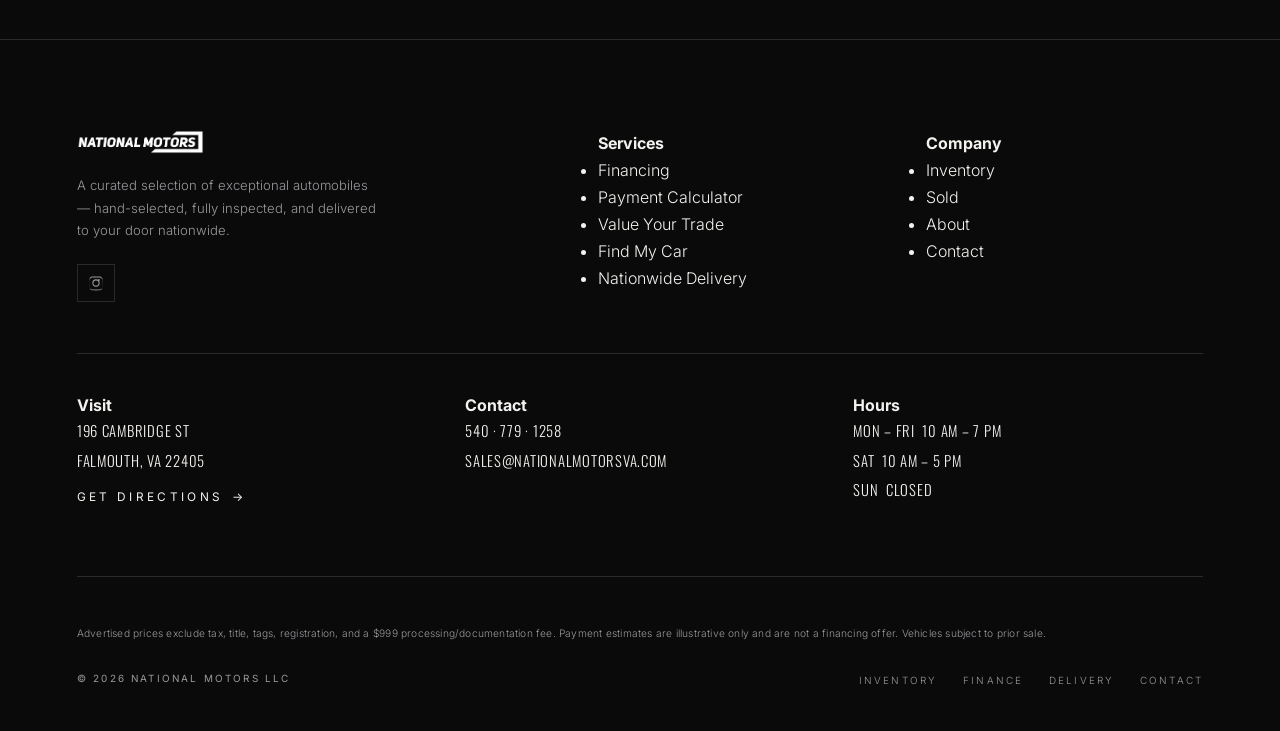
==== commit 0184ffe6: "Load live inventory feed with bundled fallback Co-Authored-By: Claude Opus 5 (1M context) <noreply@a" ====
--- a/about.html
+++ b/about.html
@@ -1 +1 @@
-<!DOCTYPE html><html lang="en"><head><meta charset="UTF-8"><meta name="viewport" content="width=device-width, initial-scale=1"><title>About | National Motors</title><meta name="description" content="The National Motors difference — curated vehicles, genuine service, nationwide."><link rel="icon" href="assets/img/favicon.png"><link rel="preconnect" href="https://fonts.googleapis.com"><link rel="preconnect" href="https://fonts.gstatic.com" crossorigin><link href="https://fonts.googleapis.com/css2?family=Inter:wght@300;400;500&family=Oswald:wght@200;300;400;500&display=swap" rel="stylesheet"><link rel="stylesheet" href="assets/css/site.css"></head><body><header id="hd"><div class="util"><div class="wrap utilrow"><span class="ustatus"><svg class="x" viewBox="0 0 24 24" fill="none" stroke="currentColor" stroke-width="1.4"><circle cx="12" cy="12" r="9"/><path d="M12 7v5l3 2"/></svg><span id="today">Open</span></span><a class="uphone" href="tel:+15407791258"><svg class="x" viewBox="0 0 24 24" fill="none" stroke="currentColor" stroke-width="1.4"><path d="M22 16.9v3a2 2 0 01-2.2 2 19.8 19.8 0 01-8.6-3 19.5 19.5 0 01-6-6 19.8 19.8 0 01-3-8.6A2 2 0 014.1 2h3a2 2 0 012 1.7c.1.9.3 1.8.6 2.6a2 2 0 01-.5 2.1L8.1 9.9a16 16 0 006 6l1.5-1.1a2 2 0 012.1-.5c.8.3 1.7.5 2.6.6a2 2 0 011.7 2z"/></svg><b>540 · 779 · 1258</b></a></div></div><div class="wrap nav"><a href="index.html"><img class="logo" src="assets/img/wordmark.png" alt="National Motors"></a><div class="right"><ul><li><a class="n" href="index.html">Home</a></li><li><a class="n" href="inventory.html">Inventory</a></li><li><a class="n" href="sold.html">Sold</a></li><li><a class="n" href="financing.html">Finance</a></li><li><a class="n active" href="about.html">About</a></li><li><a class="n" href="contact.html">Contact</a></li></ul><a class="btn small" href="sell.html">Sell / Trade</a><a class="btn small fill" href="inventory.html">View Inventory</a><button class="navtoggle" id="mt">Menu</button></div></div></header><div class="mobile" id="mm"><button class="close" id="mc">✕</button><a href="index.html">Home</a><a href="inventory.html">Inventory</a><a href="sold.html">Sold</a><a href="financing.html">Finance</a><a href="about.html">About</a><a href="contact.html">Contact</a><a href="sell.html">Sell / Trade</a></div><div class="wrap page-head"><span class="eyebrow">About Us</span><h1>The National<br>Motors difference.</h1><p>We believe acquiring an exceptional automobile should be every bit as extraordinary as driving one — built on curated vehicles, genuine relationships, and a commitment that extends beyond the sale.</p></div><section style="padding-top:2rem"><div class="wrap"><div class="story rev"><div class="story-img"><img src="assets/img/monogram.png" alt=""></div><div><div class="n">01</div><h3>Our Story</h3><p>National Motors was built on a simple belief: exceptional vehicles deserve an exceptional buying experience.</p><p>What began as a passion for great cars has grown into a trusted destination for luxury, performance, and electric vehicles.</p></div></div><div class="story rev"><div class="story-img"><img src="assets/img/monogram.png" alt=""></div><div><div class="n">02</div><h3>A Curated Selection</h3><p>Our inventory is intentionally selected, not simply stocked.</p><p>Every vehicle is chosen for its quality, condition, and craftsmanship — from efficient EVs to performance icons.</p></div></div><div class="story rev"><div class="story-img"><img src="assets/img/monogram.png" alt=""></div><div><div class="n">03</div><h3>The Experience</h3><p>Buying should be about how you are treated, not how hard you are pushed.</p><p>From first conversation to final delivery, we deliver a personalized, pressure-free experience.</p></div></div><div class="story rev"><div class="story-img"><img src="assets/img/monogram.png" alt=""></div><div><div class="n">04</div><h3>Serving Clients Nationwide</h3><p>Our clients come from across the country.</p><p>With nationwide financing, trade-in assistance, and enclosed delivery, buying your next vehicle is simple wherever you are.</p></div></div><div class="promise rev"><span class="eyebrow" style="display:block;margin-bottom:2rem">Our Promise</span><p>Our goal isn’t simply to sell remarkable automobiles. It’s to earn your trust.</p><div class="center-cta" style="margin-top:3rem"><a class="btn fill" href="inventory.html">View Inventory</a></div></div></div></section><footer><div class="wrap"><div class="foot-grid"><div class="foot-brand"><img src="assets/img/wordmark.png" alt="National Motors"><p>A curated selection of exceptional automobiles — hand-selected, fully inspected, and delivered to your door nationwide.</p><div class="socials"><a href="https://instagram.com/nationalmotorsva" aria-label="Instagram"><svg viewBox="0 0 24 24"><path d="M12 2.2c3.2 0 3.6 0 4.9.07 1.17.05 1.8.25 2.23.41.56.22.96.48 1.38.9.42.42.68.82.9 1.38.16.42.36 1.06.41 2.23.06 1.27.07 1.65.07 4.86s0 3.6-.07 4.86c-.05 1.17-.25 1.8-.41 2.23-.22.56-.48.96-.9 1.38-.42.42-.82.68-1.38.9-.42.16-1.06.36-2.23.41-1.27.06-1.65.07-4.9.07s-3.6 0-4.86-.07c-1.17-.05-1.8-.25-2.23-.41a3.7 3.7 0 01-1.38-.9 3.7 3.7 0 01-.9-1.38c-.16-.42-.36-1.06-.41-2.23C2.21 15.6 2.2 15.2 2.2 12s0-3.6.07-4.86c.05-1.17.25-1.8.41-2.23.22-.56.48-.96.9-1.38.42-.42.82-.68 1.38-.9.42-.16 1.06-.36 2.23-.41C8.4 2.21 8.8 2.2 12 2.2m0 1.6c-3.15 0-3.52.01-4.76.07-1.15.05-1.77.24-2.19.41-.55.2-.94.47-1.35.88-.41.41-.68.8-.88 1.35-.17.42-.36 1.04-.41 2.19-.06 1.24-.07 1.61-.07 4.76s.01 3.52.07 4.76c.05 1.15.24 1.77.41 2.19.2.55.47.94.88 1.35.41.41.8.68 1.35.88.42.17 1.04.36 2.19.41 1.24.06 1.61.07 4.76.07s3.52-.01 4.76-.07c1.15-.05 1.77-.24 2.19-.41.55-.2.94-.47 1.35-.88.41-.41.68-.8.88-1.35.17-.42.36-1.04.41-2.19.06-1.24.07-1.61.07-4.76s-.01-3.52-.07-4.76c-.05-1.15-.24-1.77-.41-2.19a3.6 3.6 0 00-.88-1.35 3.6 3.6 0 00-1.35-.88c-.42-.17-1.04-.36-2.19-.41-1.24-.06-1.61-.07-4.76-.07m0 2.7a5.5 5.5 0 110 11 5.5 5.5 0 010-11m0 1.6a3.9 3.9 0 100 7.8 3.9 3.9 0 000-7.8m5.7-.9a1.28 1.28 0 11-2.56 0 1.28 1.28 0 012.56 0"/></svg></a></div></div><div><h4>Services</h4><ul><li><a href="financing.html">Financing</a></li><li><a href="calculator.html">Payment Calculator</a></li><li><a href="sell.html">Value Your Trade</a></li><li><a href="source.html">Find My Car</a></li><li><a href="delivery.html">Nationwide Delivery</a></li></ul></div><div><h4>Company</h4><ul><li><a href="inventory.html">Inventory</a></li><li><a href="sold.html">Sold</a></li><li><a href="about.html">About</a></li><li><a href="contact.html">Contact</a></li></ul></div></div><div class="foot-contact"><div><h4>Visit</h4><span class="v">196 Cambridge St</span><span class="v">Falmouth, VA 22405</span><a class="link" style="margin-top:.6rem" href="https://maps.google.com/maps?q=196%20Cambridge%20St%20Falmouth%20VA%2022405">Get Directions <span class="ar">→</span></a></div><div><h4>Contact</h4><a class="v" href="tel:+15407791258">540 · 779 · 1258</a><a class="v" href="mailto:sales@nationalmotorsva.com">sales@nationalmotorsva.com</a></div><div><h4>Hours</h4><span class="v">Mon – Fri&nbsp;&nbsp;10 AM – 7 PM</span><span class="v">Sat&nbsp;&nbsp;10 AM – 5 PM</span><span class="v">Sun&nbsp;&nbsp;Closed</span></div></div><div class="foot-bottom"><p class="disc">Advertised prices exclude tax, title, tags, registration, and a $999 processing/documentation fee. Payment estimates are illustrative only and are not a financing offer. Vehicles subject to prior sale.</p><div class="row2"><span class="c">© <span id="yr"></span> National Motors LLC</span><ul><li><a href="inventory.html">Inventory</a></li><li><a href="financing.html">Finance</a></li><li><a href="delivery.html">Delivery</a></li><li><a href="contact.html">Contact</a></li></ul></div></div></div></footer><script src="assets/js/data.js"></script><script src="assets/js/base.js"></script></body></html>+<!DOCTYPE html><html lang="en"><head><meta charset="UTF-8"><meta name="viewport" content="width=device-width, initial-scale=1"><title>About | National Motors</title><meta name="description" content="The National Motors difference — curated vehicles, genuine service, nationwide."><link rel="icon" href="assets/img/favicon.png"><link rel="preconnect" href="https://fonts.googleapis.com"><link rel="preconnect" href="https://fonts.gstatic.com" crossorigin><link href="https://fonts.googleapis.com/css2?family=Inter:wght@300;400;500&family=Oswald:wght@200;300;400;500&display=swap" rel="stylesheet"><link rel="stylesheet" href="assets/css/site.css"></head><body><header id="hd"><div class="util"><div class="wrap utilrow"><span class="ustatus"><svg class="x" viewBox="0 0 24 24" fill="none" stroke="currentColor" stroke-width="1.4"><circle cx="12" cy="12" r="9"/><path d="M12 7v5l3 2"/></svg><span id="today">Open</span></span><a class="uphone" href="tel:+15407791258"><svg class="x" viewBox="0 0 24 24" fill="none" stroke="currentColor" stroke-width="1.4"><path d="M22 16.9v3a2 2 0 01-2.2 2 19.8 19.8 0 01-8.6-3 19.5 19.5 0 01-6-6 19.8 19.8 0 01-3-8.6A2 2 0 014.1 2h3a2 2 0 012 1.7c.1.9.3 1.8.6 2.6a2 2 0 01-.5 2.1L8.1 9.9a16 16 0 006 6l1.5-1.1a2 2 0 012.1-.5c.8.3 1.7.5 2.6.6a2 2 0 011.7 2z"/></svg><b>540 · 779 · 1258</b></a></div></div><div class="wrap nav"><a href="index.html"><img class="logo" src="assets/img/wordmark.png" alt="National Motors"></a><div class="right"><ul><li><a class="n" href="index.html">Home</a></li><li><a class="n" href="inventory.html">Inventory</a></li><li><a class="n" href="sold.html">Sold</a></li><li><a class="n" href="financing.html">Finance</a></li><li><a class="n active" href="about.html">About</a></li><li><a class="n" href="contact.html">Contact</a></li></ul><a class="btn small" href="sell.html">Sell / Trade</a><a class="btn small fill" href="inventory.html">View Inventory</a><button class="navtoggle" id="mt">Menu</button></div></div></header><div class="mobile" id="mm"><button class="close" id="mc">✕</button><a href="index.html">Home</a><a href="inventory.html">Inventory</a><a href="sold.html">Sold</a><a href="financing.html">Finance</a><a href="about.html">About</a><a href="contact.html">Contact</a><a href="sell.html">Sell / Trade</a></div><div class="wrap page-head"><span class="eyebrow">About Us</span><h1>The National<br>Motors difference.</h1><p>We believe acquiring an exceptional automobile should be every bit as extraordinary as driving one — built on curated vehicles, genuine relationships, and a commitment that extends beyond the sale.</p></div><section style="padding-top:2rem"><div class="wrap"><div class="story rev"><div class="story-img"><img src="assets/img/monogram.png" alt=""></div><div><div class="n">01</div><h3>Our Story</h3><p>National Motors was built on a simple belief: exceptional vehicles deserve an exceptional buying experience.</p><p>What began as a passion for great cars has grown into a trusted destination for luxury, performance, and electric vehicles.</p></div></div><div class="story rev"><div class="story-img"><img src="assets/img/monogram.png" alt=""></div><div><div class="n">02</div><h3>A Curated Selection</h3><p>Our inventory is intentionally selected, not simply stocked.</p><p>Every vehicle is chosen for its quality, condition, and craftsmanship — from efficient EVs to performance icons.</p></div></div><div class="story rev"><div class="story-img"><img src="assets/img/monogram.png" alt=""></div><div><div class="n">03</div><h3>The Experience</h3><p>Buying should be about how you are treated, not how hard you are pushed.</p><p>From first conversation to final delivery, we deliver a personalized, pressure-free experience.</p></div></div><div class="story rev"><div class="story-img"><img src="assets/img/monogram.png" alt=""></div><div><div class="n">04</div><h3>Serving Clients Nationwide</h3><p>Our clients come from across the country.</p><p>With nationwide financing, trade-in assistance, and enclosed delivery, buying your next vehicle is simple wherever you are.</p></div></div><div class="promise rev"><span class="eyebrow" style="display:block;margin-bottom:2rem">Our Promise</span><p>Our goal isn’t simply to sell remarkable automobiles. It’s to earn your trust.</p><div class="center-cta" style="margin-top:3rem"><a class="btn fill" href="inventory.html">View Inventory</a></div></div></div></section><footer><div class="wrap"><div class="foot-grid"><div class="foot-brand"><img src="assets/img/wordmark.png" alt="National Motors"><p>A curated selection of exceptional automobiles — hand-selected, fully inspected, and delivered to your door nationwide.</p><div class="socials"><a href="https://instagram.com/nationalmotorsva" aria-label="Instagram"><svg viewBox="0 0 24 24"><path d="M12 2.2c3.2 0 3.6 0 4.9.07 1.17.05 1.8.25 2.23.41.56.22.96.48 1.38.9.42.42.68.82.9 1.38.16.42.36 1.06.41 2.23.06 1.27.07 1.65.07 4.86s0 3.6-.07 4.86c-.05 1.17-.25 1.8-.41 2.23-.22.56-.48.96-.9 1.38-.42.42-.82.68-1.38.9-.42.16-1.06.36-2.23.41-1.27.06-1.65.07-4.9.07s-3.6 0-4.86-.07c-1.17-.05-1.8-.25-2.23-.41a3.7 3.7 0 01-1.38-.9 3.7 3.7 0 01-.9-1.38c-.16-.42-.36-1.06-.41-2.23C2.21 15.6 2.2 15.2 2.2 12s0-3.6.07-4.86c.05-1.17.25-1.8.41-2.23.22-.56.48-.96.9-1.38.42-.42.82-.68 1.38-.9.42-.16 1.06-.36 2.23-.41C8.4 2.21 8.8 2.2 12 2.2m0 1.6c-3.15 0-3.52.01-4.76.07-1.15.05-1.77.24-2.19.41-.55.2-.94.47-1.35.88-.41.41-.68.8-.88 1.35-.17.42-.36 1.04-.41 2.19-.06 1.24-.07 1.61-.07 4.76s.01 3.52.07 4.76c.05 1.15.24 1.77.41 2.19.2.55.47.94.88 1.35.41.41.8.68 1.35.88.42.17 1.04.36 2.19.41 1.24.06 1.61.07 4.76.07s3.52-.01 4.76-.07c1.15-.05 1.77-.24 2.19-.41.55-.2.94-.47 1.35-.88.41-.41.68-.8.88-1.35.17-.42.36-1.04.41-2.19.06-1.24.07-1.61.07-4.76s-.01-3.52-.07-4.76c-.05-1.15-.24-1.77-.41-2.19a3.6 3.6 0 00-.88-1.35 3.6 3.6 0 00-1.35-.88c-.42-.17-1.04-.36-2.19-.41-1.24-.06-1.61-.07-4.76-.07m0 2.7a5.5 5.5 0 110 11 5.5 5.5 0 010-11m0 1.6a3.9 3.9 0 100 7.8 3.9 3.9 0 000-7.8m5.7-.9a1.28 1.28 0 11-2.56 0 1.28 1.28 0 012.56 0"/></svg></a></div></div><div><h4>Services</h4><ul><li><a href="financing.html">Financing</a></li><li><a href="calculator.html">Payment Calculator</a></li><li><a href="sell.html">Value Your Trade</a></li><li><a href="source.html">Find My Car</a></li><li><a href="delivery.html">Nationwide Delivery</a></li></ul></div><div><h4>Company</h4><ul><li><a href="inventory.html">Inventory</a></li><li><a href="sold.html">Sold</a></li><li><a href="about.html">About</a></li><li><a href="contact.html">Contact</a></li></ul></div></div><div class="foot-contact"><div><h4>Visit</h4><span class="v">196 Cambridge St</span><span class="v">Falmouth, VA 22405</span><a class="link" style="margin-top:.6rem" href="https://maps.google.com/maps?q=196%20Cambridge%20St%20Falmouth%20VA%2022405">Get Directions <span class="ar">→</span></a></div><div><h4>Contact</h4><a class="v" href="tel:+15407791258">540 · 779 · 1258</a><a class="v" href="mailto:sales@nationalmotorsva.com">sales@nationalmotorsva.com</a></div><div><h4>Hours</h4><span class="v">Mon – Fri&nbsp;&nbsp;10 AM – 7 PM</span><span class="v">Sat&nbsp;&nbsp;10 AM – 5 PM</span><span class="v">Sun&nbsp;&nbsp;Closed</span></div></div><div class="foot-bottom"><p class="disc">Advertised prices exclude tax, title, tags, registration, and a $999 processing/documentation fee. Payment estimates are illustrative only and are not a financing offer. Vehicles subject to prior sale.</p><div class="row2"><span class="c">© <span id="yr"></span> National Motors LLC</span><ul><li><a href="inventory.html">Inventory</a></li><li><a href="financing.html">Finance</a></li><li><a href="delivery.html">Delivery</a></li><li><a href="contact.html">Contact</a></li></ul></div></div></div></footer><script src="assets/js/data.js"></script><script src="https://feed.nationalmotorsva.com/data.js"></script><script src="assets/js/base.js"></script></body></html>
--- a/assets/css/site.css
+++ b/assets/css/site.css
@@ -297,3 +297,10 @@
 .estcta .eyebrow{display:block;margin-bottom:1rem}
 .estcta p{color:var(--muted);max-width:52ch;margin:0 auto 1.6rem}
 .estcta-btns{display:flex;gap:1.2rem;justify-content:center;flex-wrap:wrap}
+
+/* Desktop-only header sizing (complements the max-width:1080px mobile nav breakpoint) */
+@media (min-width: 1081px){
+  .nav .logo{height:34px}
+  .uphone{font-size:.74rem}
+  .uphone svg{width:15px;height:15px}
+}
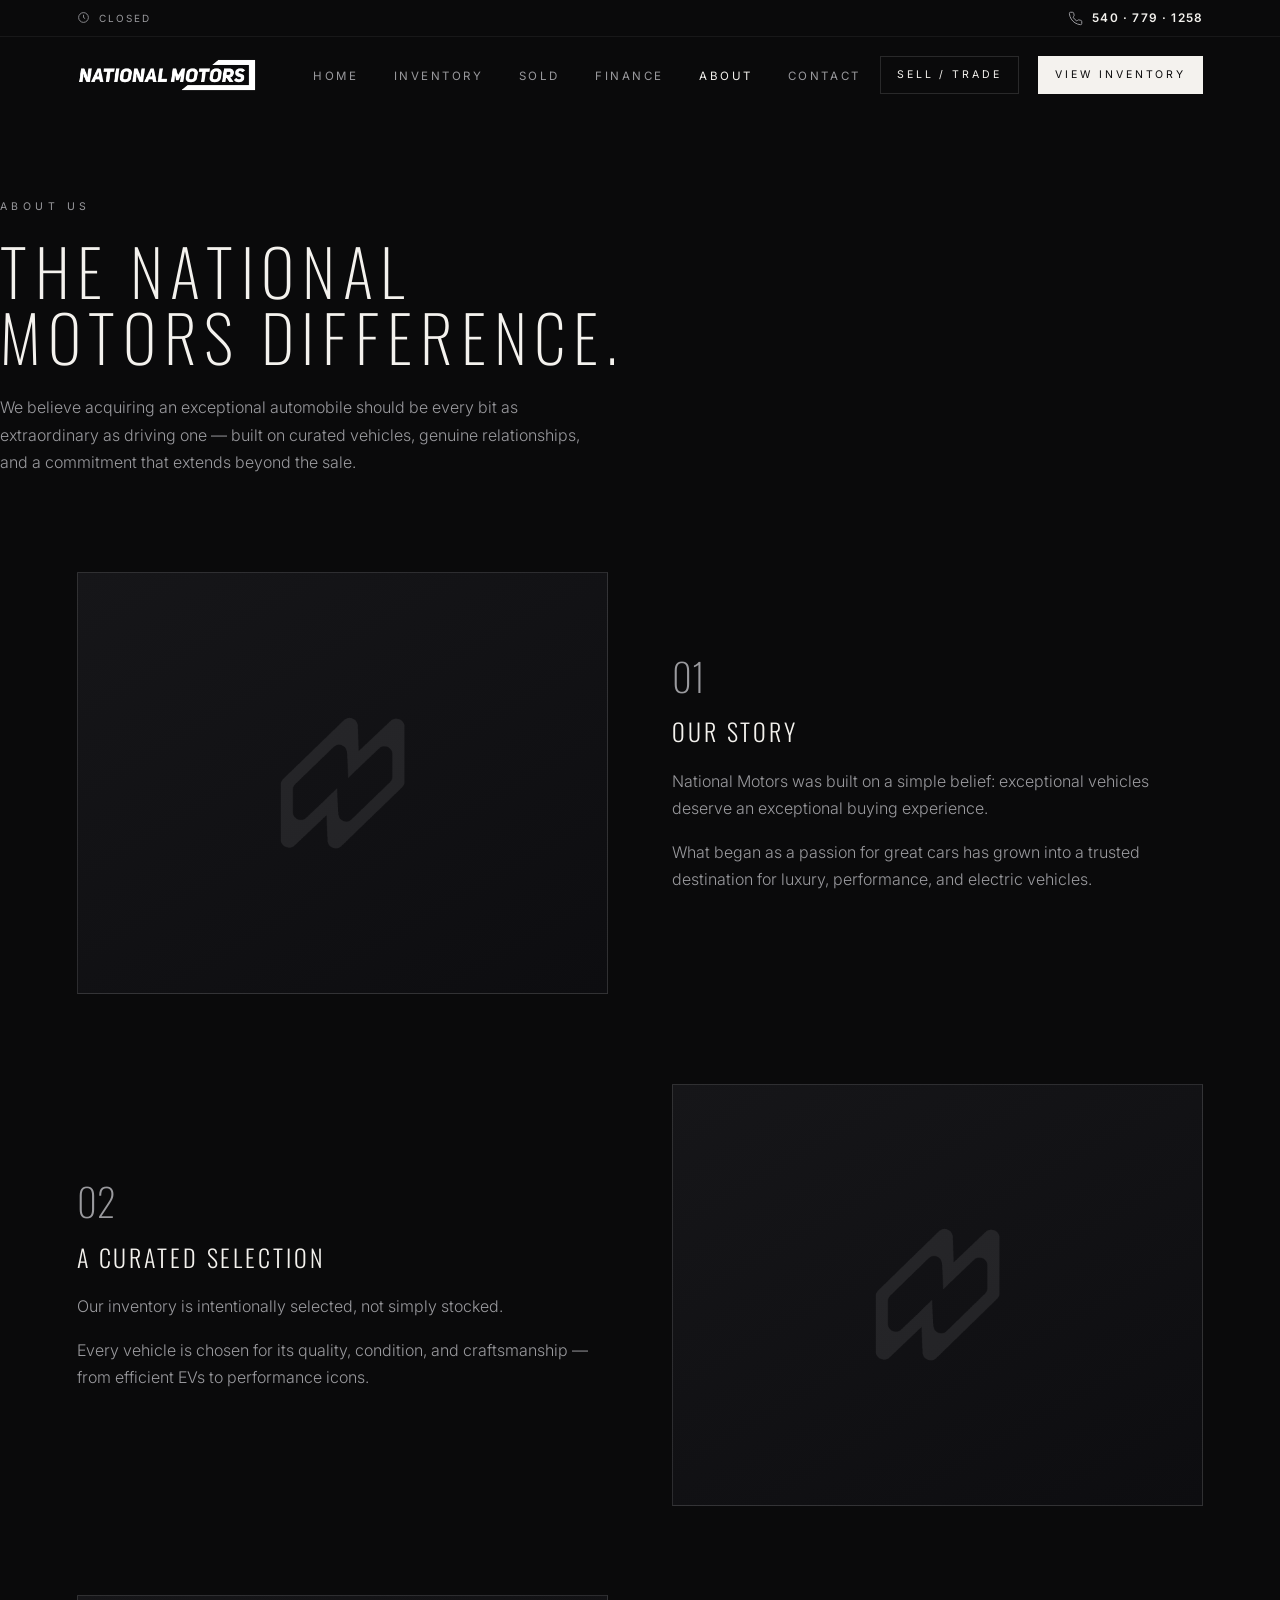
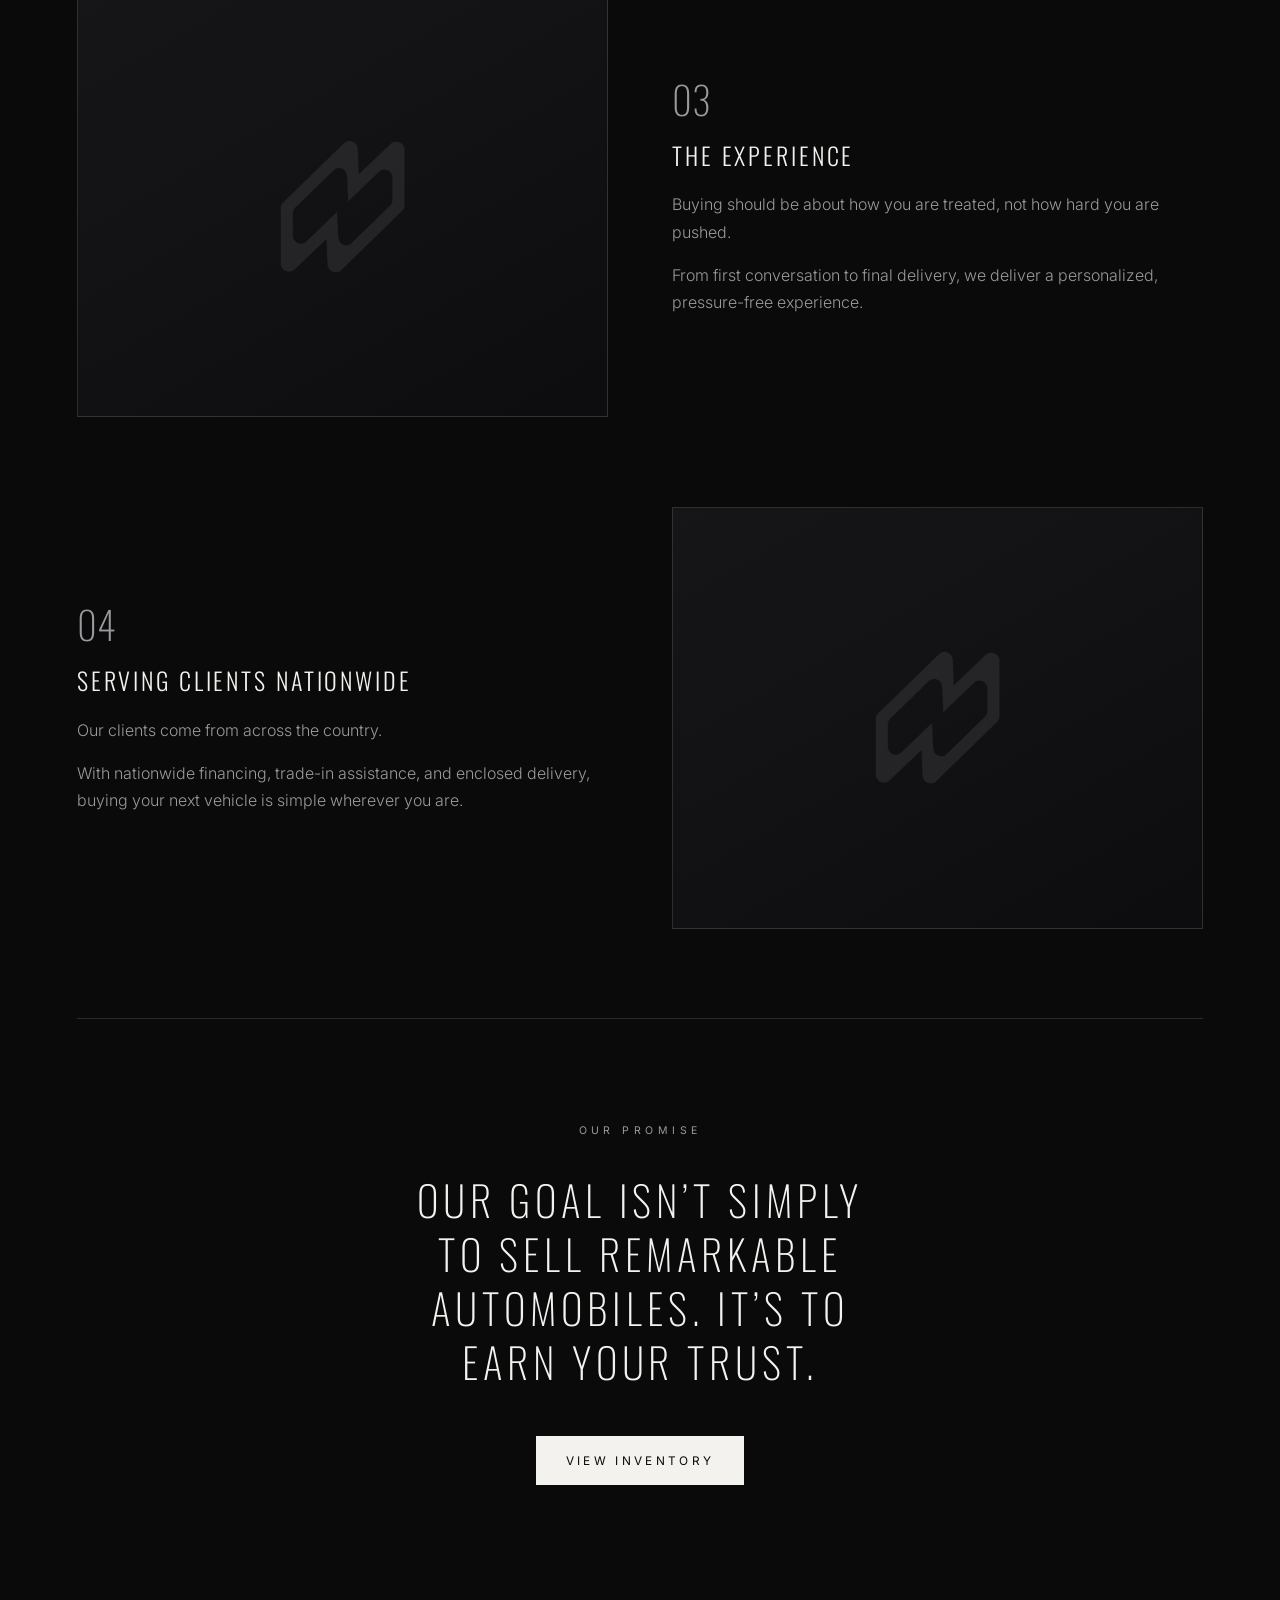
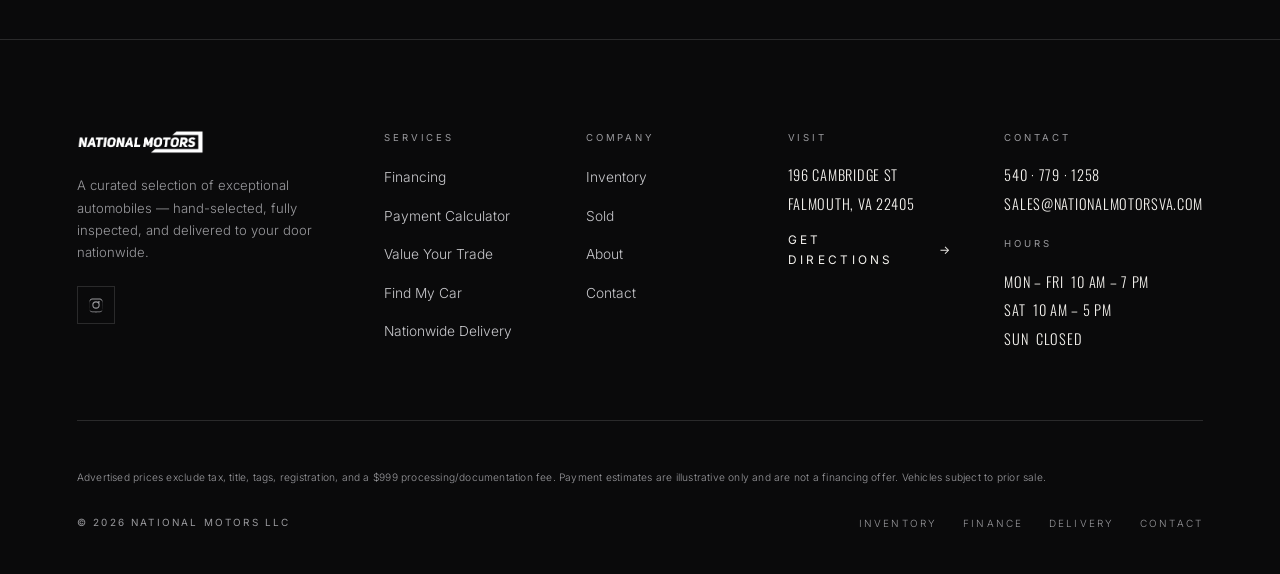
==== commit 3fcb3f1f: "Home: motion hero, section imagery, one-block footer Co-Authored-By: Claude Opus 5 (1M context) <nor" ====
--- a/about.html
+++ b/about.html
@@ -1 +1 @@
-<!DOCTYPE html><html lang="en"><head><meta charset="UTF-8"><meta name="viewport" content="width=device-width, initial-scale=1"><title>About | National Motors</title><meta name="description" content="The National Motors difference — curated vehicles, genuine service, nationwide."><link rel="icon" href="assets/img/favicon.png"><link rel="preconnect" href="https://fonts.googleapis.com"><link rel="preconnect" href="https://fonts.gstatic.com" crossorigin><link href="https://fonts.googleapis.com/css2?family=Inter:wght@300;400;500&family=Oswald:wght@200;300;400;500&display=swap" rel="stylesheet"><link rel="stylesheet" href="assets/css/site.css"></head><body><header id="hd"><div class="util"><div class="wrap utilrow"><span class="ustatus"><svg class="x" viewBox="0 0 24 24" fill="none" stroke="currentColor" stroke-width="1.4"><circle cx="12" cy="12" r="9"/><path d="M12 7v5l3 2"/></svg><span id="today">Open</span></span><a class="uphone" href="tel:+15407791258"><svg class="x" viewBox="0 0 24 24" fill="none" stroke="currentColor" stroke-width="1.4"><path d="M22 16.9v3a2 2 0 01-2.2 2 19.8 19.8 0 01-8.6-3 19.5 19.5 0 01-6-6 19.8 19.8 0 01-3-8.6A2 2 0 014.1 2h3a2 2 0 012 1.7c.1.9.3 1.8.6 2.6a2 2 0 01-.5 2.1L8.1 9.9a16 16 0 006 6l1.5-1.1a2 2 0 012.1-.5c.8.3 1.7.5 2.6.6a2 2 0 011.7 2z"/></svg><b>540 · 779 · 1258</b></a></div></div><div class="wrap nav"><a href="index.html"><img class="logo" src="assets/img/wordmark.png" alt="National Motors"></a><div class="right"><ul><li><a class="n" href="index.html">Home</a></li><li><a class="n" href="inventory.html">Inventory</a></li><li><a class="n" href="sold.html">Sold</a></li><li><a class="n" href="financing.html">Finance</a></li><li><a class="n active" href="about.html">About</a></li><li><a class="n" href="contact.html">Contact</a></li></ul><a class="btn small" href="sell.html">Sell / Trade</a><a class="btn small fill" href="inventory.html">View Inventory</a><button class="navtoggle" id="mt">Menu</button></div></div></header><div class="mobile" id="mm"><button class="close" id="mc">✕</button><a href="index.html">Home</a><a href="inventory.html">Inventory</a><a href="sold.html">Sold</a><a href="financing.html">Finance</a><a href="about.html">About</a><a href="contact.html">Contact</a><a href="sell.html">Sell / Trade</a></div><div class="wrap page-head"><span class="eyebrow">About Us</span><h1>The National<br>Motors difference.</h1><p>We believe acquiring an exceptional automobile should be every bit as extraordinary as driving one — built on curated vehicles, genuine relationships, and a commitment that extends beyond the sale.</p></div><section style="padding-top:2rem"><div class="wrap"><div class="story rev"><div class="story-img"><img src="assets/img/monogram.png" alt=""></div><div><div class="n">01</div><h3>Our Story</h3><p>National Motors was built on a simple belief: exceptional vehicles deserve an exceptional buying experience.</p><p>What began as a passion for great cars has grown into a trusted destination for luxury, performance, and electric vehicles.</p></div></div><div class="story rev"><div class="story-img"><img src="assets/img/monogram.png" alt=""></div><div><div class="n">02</div><h3>A Curated Selection</h3><p>Our inventory is intentionally selected, not simply stocked.</p><p>Every vehicle is chosen for its quality, condition, and craftsmanship — from efficient EVs to performance icons.</p></div></div><div class="story rev"><div class="story-img"><img src="assets/img/monogram.png" alt=""></div><div><div class="n">03</div><h3>The Experience</h3><p>Buying should be about how you are treated, not how hard you are pushed.</p><p>From first conversation to final delivery, we deliver a personalized, pressure-free experience.</p></div></div><div class="story rev"><div class="story-img"><img src="assets/img/monogram.png" alt=""></div><div><div class="n">04</div><h3>Serving Clients Nationwide</h3><p>Our clients come from across the country.</p><p>With nationwide financing, trade-in assistance, and enclosed delivery, buying your next vehicle is simple wherever you are.</p></div></div><div class="promise rev"><span class="eyebrow" style="display:block;margin-bottom:2rem">Our Promise</span><p>Our goal isn’t simply to sell remarkable automobiles. It’s to earn your trust.</p><div class="center-cta" style="margin-top:3rem"><a class="btn fill" href="inventory.html">View Inventory</a></div></div></div></section><footer><div class="wrap"><div class="foot-grid"><div class="foot-brand"><img src="assets/img/wordmark.png" alt="National Motors"><p>A curated selection of exceptional automobiles — hand-selected, fully inspected, and delivered to your door nationwide.</p><div class="socials"><a href="https://instagram.com/nationalmotorsva" aria-label="Instagram"><svg viewBox="0 0 24 24"><path d="M12 2.2c3.2 0 3.6 0 4.9.07 1.17.05 1.8.25 2.23.41.56.22.96.48 1.38.9.42.42.68.82.9 1.38.16.42.36 1.06.41 2.23.06 1.27.07 1.65.07 4.86s0 3.6-.07 4.86c-.05 1.17-.25 1.8-.41 2.23-.22.56-.48.96-.9 1.38-.42.42-.82.68-1.38.9-.42.16-1.06.36-2.23.41-1.27.06-1.65.07-4.9.07s-3.6 0-4.86-.07c-1.17-.05-1.8-.25-2.23-.41a3.7 3.7 0 01-1.38-.9 3.7 3.7 0 01-.9-1.38c-.16-.42-.36-1.06-.41-2.23C2.21 15.6 2.2 15.2 2.2 12s0-3.6.07-4.86c.05-1.17.25-1.8.41-2.23.22-.56.48-.96.9-1.38.42-.42.82-.68 1.38-.9.42-.16 1.06-.36 2.23-.41C8.4 2.21 8.8 2.2 12 2.2m0 1.6c-3.15 0-3.52.01-4.76.07-1.15.05-1.77.24-2.19.41-.55.2-.94.47-1.35.88-.41.41-.68.8-.88 1.35-.17.42-.36 1.04-.41 2.19-.06 1.24-.07 1.61-.07 4.76s.01 3.52.07 4.76c.05 1.15.24 1.77.41 2.19.2.55.47.94.88 1.35.41.41.8.68 1.35.88.42.17 1.04.36 2.19.41 1.24.06 1.61.07 4.76.07s3.52-.01 4.76-.07c1.15-.05 1.77-.24 2.19-.41.55-.2.94-.47 1.35-.88.41-.41.68-.8.88-1.35.17-.42.36-1.04.41-2.19.06-1.24.07-1.61.07-4.76s-.01-3.52-.07-4.76c-.05-1.15-.24-1.77-.41-2.19a3.6 3.6 0 00-.88-1.35 3.6 3.6 0 00-1.35-.88c-.42-.17-1.04-.36-2.19-.41-1.24-.06-1.61-.07-4.76-.07m0 2.7a5.5 5.5 0 110 11 5.5 5.5 0 010-11m0 1.6a3.9 3.9 0 100 7.8 3.9 3.9 0 000-7.8m5.7-.9a1.28 1.28 0 11-2.56 0 1.28 1.28 0 012.56 0"/></svg></a></div></div><div><h4>Services</h4><ul><li><a href="financing.html">Financing</a></li><li><a href="calculator.html">Payment Calculator</a></li><li><a href="sell.html">Value Your Trade</a></li><li><a href="source.html">Find My Car</a></li><li><a href="delivery.html">Nationwide Delivery</a></li></ul></div><div><h4>Company</h4><ul><li><a href="inventory.html">Inventory</a></li><li><a href="sold.html">Sold</a></li><li><a href="about.html">About</a></li><li><a href="contact.html">Contact</a></li></ul></div></div><div class="foot-contact"><div><h4>Visit</h4><span class="v">196 Cambridge St</span><span class="v">Falmouth, VA 22405</span><a class="link" style="margin-top:.6rem" href="https://maps.google.com/maps?q=196%20Cambridge%20St%20Falmouth%20VA%2022405">Get Directions <span class="ar">→</span></a></div><div><h4>Contact</h4><a class="v" href="tel:+15407791258">540 · 779 · 1258</a><a class="v" href="mailto:sales@nationalmotorsva.com">sales@nationalmotorsva.com</a></div><div><h4>Hours</h4><span class="v">Mon – Fri&nbsp;&nbsp;10 AM – 7 PM</span><span class="v">Sat&nbsp;&nbsp;10 AM – 5 PM</span><span class="v">Sun&nbsp;&nbsp;Closed</span></div></div><div class="foot-bottom"><p class="disc">Advertised prices exclude tax, title, tags, registration, and a $999 processing/documentation fee. Payment estimates are illustrative only and are not a financing offer. Vehicles subject to prior sale.</p><div class="row2"><span class="c">© <span id="yr"></span> National Motors LLC</span><ul><li><a href="inventory.html">Inventory</a></li><li><a href="financing.html">Finance</a></li><li><a href="delivery.html">Delivery</a></li><li><a href="contact.html">Contact</a></li></ul></div></div></div></footer><script src="assets/js/data.js"></script><script src="https://feed.nationalmotorsva.com/data.js"></script><script src="assets/js/base.js"></script></body></html>+<!DOCTYPE html><html lang="en"><head><meta charset="UTF-8"><meta name="viewport" content="width=device-width, initial-scale=1"><title>About | National Motors</title><meta name="description" content="The National Motors difference — curated vehicles, genuine service, nationwide."><link rel="icon" href="assets/img/favicon.png"><link rel="preconnect" href="https://fonts.googleapis.com"><link rel="preconnect" href="https://fonts.gstatic.com" crossorigin><link href="https://fonts.googleapis.com/css2?family=Inter:wght@300;400;500&family=Oswald:wght@200;300;400;500&display=swap" rel="stylesheet"><link rel="stylesheet" href="assets/css/site.css"></head><body><header id="hd"><div class="util"><div class="wrap utilrow"><span class="ustatus"><svg class="x" viewBox="0 0 24 24" fill="none" stroke="currentColor" stroke-width="1.4"><circle cx="12" cy="12" r="9"/><path d="M12 7v5l3 2"/></svg><span id="today">Open</span></span><a class="uphone" href="tel:+15407791258"><svg class="x" viewBox="0 0 24 24" fill="none" stroke="currentColor" stroke-width="1.4"><path d="M22 16.9v3a2 2 0 01-2.2 2 19.8 19.8 0 01-8.6-3 19.5 19.5 0 01-6-6 19.8 19.8 0 01-3-8.6A2 2 0 014.1 2h3a2 2 0 012 1.7c.1.9.3 1.8.6 2.6a2 2 0 01-.5 2.1L8.1 9.9a16 16 0 006 6l1.5-1.1a2 2 0 012.1-.5c.8.3 1.7.5 2.6.6a2 2 0 011.7 2z"/></svg><b>540 · 779 · 1258</b></a></div></div><div class="wrap nav"><a href="index.html"><img class="logo" src="assets/img/wordmark.png" alt="National Motors"></a><div class="right"><ul><li><a class="n" href="index.html">Home</a></li><li><a class="n" href="inventory.html">Inventory</a></li><li><a class="n" href="sold.html">Sold</a></li><li><a class="n" href="financing.html">Finance</a></li><li><a class="n active" href="about.html">About</a></li><li><a class="n" href="contact.html">Contact</a></li></ul><a class="btn small" href="sell.html">Sell / Trade</a><a class="btn small fill" href="inventory.html">View Inventory</a><button class="navtoggle" id="mt">Menu</button></div></div></header><div class="mobile" id="mm"><button class="close" id="mc">✕</button><a href="index.html">Home</a><a href="inventory.html">Inventory</a><a href="sold.html">Sold</a><a href="financing.html">Finance</a><a href="about.html">About</a><a href="contact.html">Contact</a><a href="sell.html">Sell / Trade</a></div><div class="wrap page-head"><span class="eyebrow">About Us</span><h1>The National<br>Motors difference.</h1><p>We believe acquiring an exceptional automobile should be every bit as extraordinary as driving one — built on curated vehicles, genuine relationships, and a commitment that extends beyond the sale.</p></div><section style="padding-top:2rem"><div class="wrap"><div class="story rev"><div class="story-img"><img src="assets/img/monogram.png" alt=""></div><div><div class="n">01</div><h3>Our Story</h3><p>National Motors was built on a simple belief: exceptional vehicles deserve an exceptional buying experience.</p><p>What began as a passion for great cars has grown into a trusted destination for luxury, performance, and electric vehicles.</p></div></div><div class="story rev"><div class="story-img"><img src="assets/img/monogram.png" alt=""></div><div><div class="n">02</div><h3>A Curated Selection</h3><p>Our inventory is intentionally selected, not simply stocked.</p><p>Every vehicle is chosen for its quality, condition, and craftsmanship — from efficient EVs to performance icons.</p></div></div><div class="story rev"><div class="story-img"><img src="assets/img/monogram.png" alt=""></div><div><div class="n">03</div><h3>The Experience</h3><p>Buying should be about how you are treated, not how hard you are pushed.</p><p>From first conversation to final delivery, we deliver a personalized, pressure-free experience.</p></div></div><div class="story rev"><div class="story-img"><img src="assets/img/monogram.png" alt=""></div><div><div class="n">04</div><h3>Serving Clients Nationwide</h3><p>Our clients come from across the country.</p><p>With nationwide financing, trade-in assistance, and enclosed delivery, buying your next vehicle is simple wherever you are.</p></div></div><div class="promise rev"><span class="eyebrow" style="display:block;margin-bottom:2rem">Our Promise</span><p>Our goal isn’t simply to sell remarkable automobiles. It’s to earn your trust.</p><div class="center-cta" style="margin-top:3rem"><a class="btn fill" href="inventory.html">View Inventory</a></div></div></div></section><footer><div class="wrap"><div class="foot-grid"><div class="foot-brand"><img src="assets/img/wordmark.png" alt="National Motors"><p>A curated selection of exceptional automobiles — hand-selected, fully inspected, and delivered to your door nationwide.</p><div class="socials"><a href="https://instagram.com/nationalmotorsva" aria-label="Instagram"><svg viewBox="0 0 24 24"><path d="M12 2.2c3.2 0 3.6 0 4.9.07 1.17.05 1.8.25 2.23.41.56.22.96.48 1.38.9.42.42.68.82.9 1.38.16.42.36 1.06.41 2.23.06 1.27.07 1.65.07 4.86s0 3.6-.07 4.86c-.05 1.17-.25 1.8-.41 2.23-.22.56-.48.96-.9 1.38-.42.42-.82.68-1.38.9-.42.16-1.06.36-2.23.41-1.27.06-1.65.07-4.9.07s-3.6 0-4.86-.07c-1.17-.05-1.8-.25-2.23-.41a3.7 3.7 0 01-1.38-.9 3.7 3.7 0 01-.9-1.38c-.16-.42-.36-1.06-.41-2.23C2.21 15.6 2.2 15.2 2.2 12s0-3.6.07-4.86c.05-1.17.25-1.8.41-2.23.22-.56.48-.96.9-1.38.42-.42.82-.68 1.38-.9.42-.16 1.06-.36 2.23-.41C8.4 2.21 8.8 2.2 12 2.2m0 1.6c-3.15 0-3.52.01-4.76.07-1.15.05-1.77.24-2.19.41-.55.2-.94.47-1.35.88-.41.41-.68.8-.88 1.35-.17.42-.36 1.04-.41 2.19-.06 1.24-.07 1.61-.07 4.76s.01 3.52.07 4.76c.05 1.15.24 1.77.41 2.19.2.55.47.94.88 1.35.41.41.8.68 1.35.88.42.17 1.04.36 2.19.41 1.24.06 1.61.07 4.76.07s3.52-.01 4.76-.07c1.15-.05 1.77-.24 2.19-.41.55-.2.94-.47 1.35-.88.41-.41.68-.8.88-1.35.17-.42.36-1.04.41-2.19.06-1.24.07-1.61.07-4.76s-.01-3.52-.07-4.76c-.05-1.15-.24-1.77-.41-2.19a3.6 3.6 0 00-.88-1.35 3.6 3.6 0 00-1.35-.88c-.42-.17-1.04-.36-2.19-.41-1.24-.06-1.61-.07-4.76-.07m0 2.7a5.5 5.5 0 110 11 5.5 5.5 0 010-11m0 1.6a3.9 3.9 0 100 7.8 3.9 3.9 0 000-7.8m5.7-.9a1.28 1.28 0 11-2.56 0 1.28 1.28 0 012.56 0"/></svg></a></div></div><div class="foot-col"><h4>Services</h4><ul><li><a href="financing.html">Financing</a></li><li><a href="calculator.html">Payment Calculator</a></li><li><a href="sell.html">Value Your Trade</a></li><li><a href="source.html">Find My Car</a></li><li><a href="delivery.html">Nationwide Delivery</a></li></ul></div><div class="foot-col"><h4>Company</h4><ul><li><a href="inventory.html">Inventory</a></li><li><a href="sold.html">Sold</a></li><li><a href="about.html">About</a></li><li><a href="contact.html">Contact</a></li></ul></div><div class="foot-col"><h4>Visit</h4><span class="v">196 Cambridge St</span><span class="v">Falmouth, VA 22405</span><a class="link" style="margin-top:.6rem" href="https://maps.google.com/maps?q=196%20Cambridge%20St%20Falmouth%20VA%2022405">Get Directions <span class="ar">→</span></a></div><div class="foot-col"><h4>Contact</h4><a class="v" href="tel:+15407791258">540 · 779 · 1258</a><a class="v" href="mailto:sales@nationalmotorsva.com">sales@nationalmotorsva.com</a><h4>Hours</h4><span class="v">Mon – Fri&nbsp;&nbsp;10 AM – 7 PM</span><span class="v">Sat&nbsp;&nbsp;10 AM – 5 PM</span><span class="v">Sun&nbsp;&nbsp;Closed</span></div></div><div class="foot-bottom"><p class="disc">Advertised prices exclude tax, title, tags, registration, and a $999 processing/documentation fee. Payment estimates are illustrative only and are not a financing offer. Vehicles subject to prior sale.</p><div class="row2"><span class="c">© <span id="yr"></span> National Motors LLC</span><ul><li><a href="inventory.html">Inventory</a></li><li><a href="financing.html">Finance</a></li><li><a href="delivery.html">Delivery</a></li><li><a href="contact.html">Contact</a></li></ul></div></div></div></footer><script src="assets/js/data.js"></script><script src="https://feed.nationalmotorsva.com/data.js"></script><script src="assets/js/base.js"></script></body></html>
--- a/assets/css/site.css
+++ b/assets/css/site.css
@@ -75,7 +75,7 @@
 .vhc .frame img.real{width:100%;height:100%;object-fit:cover;transition:transform 1.1s cubic-bezier(.2,.7,.2,1)}
 .vhc:hover .frame img.real{transform:scale(1.05)}
 .vhc .frame img.ph{position:absolute;top:50%;left:50%;transform:translate(-50%,-50%);height:34%;opacity:.08;filter:grayscale(1)}
-.vhc .ev{position:absolute;top:1rem;left:1rem;z-index:2;font-family:"Inter";font-weight:500;font-size:.6rem;letter-spacing:.22em;text-transform:uppercase;color:#fff;background:var(--ev);padding:.42rem .72rem;border-radius:2px}
+.vhc .ev,.gallery .main .ev{position:absolute;top:1rem;left:1rem;z-index:2;font-family:"Inter";font-weight:500;font-size:.6rem;letter-spacing:.22em;text-transform:uppercase;color:#fff;background:var(--ev);padding:.42rem .72rem;border-radius:2px}
 .vhc .meta{border:1px solid var(--line);border-top:0;padding:1.5rem 1.4rem}
 .cyear{font-family:"Oswald";font-weight:300;font-size:1.7rem;letter-spacing:.04em;line-height:1}
 .cname{font-family:"Oswald";font-weight:300;text-transform:uppercase;letter-spacing:.08em;font-size:1rem;color:var(--muted);margin-top:.35rem}
@@ -279,6 +279,12 @@
 .vhc .meta .cname{font-family:"Oswald";font-weight:300;text-transform:uppercase;letter-spacing:.07em;font-size:1.02rem;white-space:nowrap;overflow:hidden;text-overflow:ellipsis;flex:1;min-width:0}
 .vhc .meta .cprice{font-family:"Inter";font-weight:400;font-size:.98rem;white-space:nowrap}
 .cspecs{margin-top:auto}
+/* sold cards: masked VIN, no price, find-similar CTA */
+.vhc.sold{position:relative}
+.vhc.sold .cardlink{display:block;flex:none}
+.vhc.sold .cardlink::after{content:"";position:absolute;inset:0;z-index:1}
+.cvin{font-family:"Inter";font-weight:400;font-size:.62rem;letter-spacing:.16em;color:var(--muted);margin-top:.55rem;margin-bottom:1.15rem}
+.vhc.sold .findsim{position:relative;z-index:2;margin-top:auto;display:block}
 /* footer 3-col + contact row */
 .foot-grid{grid-template-columns:1.7fr 1fr 1fr}
 .foot-contact{display:grid;grid-template-columns:repeat(3,1fr);gap:clamp(1.5rem,3vw,3rem);margin-top:clamp(2.5rem,4vw,3.5rem);padding-top:clamp(2rem,3vw,2.6rem);border-top:1px solid var(--line)}
@@ -304,3 +310,41 @@
   .uphone{font-size:.74rem}
   .uphone svg{width:15px;height:15px}
 }
+/* ===== HOME hero (motion) + section imagery + one-block footer ===== */
+:root{--grain:url("data:image/svg+xml,%3Csvg xmlns='http://www.w3.org/2000/svg' width='140' height='140'%3E%3Cfilter id='n'%3E%3CfeTurbulence type='fractalNoise' baseFrequency='0.85' numOctaves='2' stitchTiles='stitch'/%3E%3C/filter%3E%3Crect width='100%25' height='100%25' filter='url(%23n)'/%3E%3C/svg%3E")}
+.hero-media{background:radial-gradient(55% 80% at 18% 58%,rgba(206,146,84,.20),transparent 55%),radial-gradient(60% 45% at 80% 28%,rgba(150,170,210,.14),transparent 60%),linear-gradient(115deg,#151210 0%,#0b0b0d 58%,#080809 100%);transform:scale(1.12);transform-origin:62% 42%;animation:heroKen 26s ease-in-out infinite alternate}
+@keyframes heroKen{0%{transform:scale(1.12) translate(0,0)}100%{transform:scale(1.26) translate(-2.6%,1.8%)}}
+.hero-media::after{content:"";display:block;color:transparent;letter-spacing:0;background:linear-gradient(75deg,transparent 34%,rgba(255,255,255,.07) 49%,transparent 60%);background-size:250% 100%;animation:heroSweep 8.5s linear infinite}
+@keyframes heroSweep{0%{background-position:150% 0}100%{background-position:-150% 0}}
+.hero::before{content:"";position:absolute;inset:0;z-index:1;pointer-events:none;opacity:.5;mix-blend-mode:overlay;background-image:var(--grain)}
+.hero::after{content:"";position:absolute;inset:0;z-index:1;pointer-events:none;background:radial-gradient(120% 100% at 50% 42%,transparent 46%,rgba(0,0,0,.5) 100%)}
+.hero .wrap{position:relative;z-index:2}
+@media (prefers-reduced-motion:reduce){.hero-media{animation:none;transform:scale(1.14)}.hero-media::after{animation:none}}
+#process{position:relative;overflow:hidden}
+#process::before{content:"";position:absolute;inset:0;z-index:0;pointer-events:none;background:radial-gradient(70% 90% at 92% 15%,rgba(255,255,255,.035),transparent 60%),url(../img/monogram.png) no-repeat right -80px center;background-size:auto 135%;opacity:.06;filter:grayscale(1)}
+#process>.wrap{position:relative;z-index:1}
+.home-delivery{position:relative;overflow:hidden}
+.home-delivery::before{content:"";position:absolute;inset:0;z-index:0;background:radial-gradient(55% 45% at 76% 34%,rgba(150,180,230,.20),transparent 60%),radial-gradient(70% 40% at 38% 110%,rgba(120,150,210,.16),transparent 60%),linear-gradient(180deg,#0b1018,#070a11 60%,#05070c)}
+.home-delivery::after{content:"";position:absolute;inset:0;z-index:0;pointer-events:none;opacity:.4;mix-blend-mode:overlay;background-image:var(--grain)}
+.home-delivery>.wrap{position:relative;z-index:1}
+.home-delivery .dband{background:rgba(10,13,22,.34);backdrop-filter:blur(3px)}
+.statement{position:relative;overflow:hidden}
+.statement::before{content:"";position:absolute;inset:0;z-index:0;background:radial-gradient(50% 85% at 18% 52%,rgba(206,146,84,.16),transparent 55%),linear-gradient(120deg,#16130f,#0a0908 72%)}
+.statement::after{content:"";position:absolute;inset:0;z-index:0;pointer-events:none;opacity:.4;mix-blend-mode:overlay;background-image:var(--grain)}
+.statement .wrap{position:relative;z-index:1}
+.find-next{position:relative;overflow:hidden}
+.find-next::before{content:"";position:absolute;inset:0;z-index:0;background:radial-gradient(42% 95% at 50% -12%,rgba(255,255,255,.06),transparent 55%),radial-gradient(45% 24% at 50% 92%,rgba(200,205,220,.10),transparent 62%),linear-gradient(180deg,#0d0d10,#0a0a0b)}
+.find-next::after{content:"";position:absolute;inset:0;z-index:0;pointer-events:none;opacity:.35;mix-blend-mode:overlay;background-image:var(--grain)}
+.find-next .wrap{position:relative;z-index:1}
+.foot-grid{grid-template-columns:1.7fr 1fr 1fr 1.1fr 1.2fr;align-items:start}
+@media(max-width:900px){.foot-grid{grid-template-columns:1fr 1fr 1fr}}
+@media(max-width:560px){.foot-grid{grid-template-columns:1fr 1fr}}
+@media(max-width:400px){.foot-grid{grid-template-columns:1fr}}
+footer h4{font-family:"Inter";font-weight:400;font-size:.6rem;letter-spacing:.3em;text-transform:uppercase;color:var(--muted);margin-bottom:1.1rem}
+footer .foot-col h4:not(:first-of-type){margin-top:1.3rem}
+footer .foot-col ul{list-style:none;margin:0;padding:0}
+footer .foot-col li{margin-bottom:.7rem}
+footer .foot-col li a{font-family:"Inter";font-weight:300;font-size:.86rem;color:#c8c8cc}
+footer .foot-col li a:hover{color:var(--ink)}
+footer .foot-col .v{display:block;font-family:"Oswald";font-weight:300;text-transform:uppercase;letter-spacing:.05em;font-size:.9rem;color:var(--ink);line-height:1.6;margin-bottom:.35rem}
+footer .foot-col a.v:hover{color:var(--muted)}
